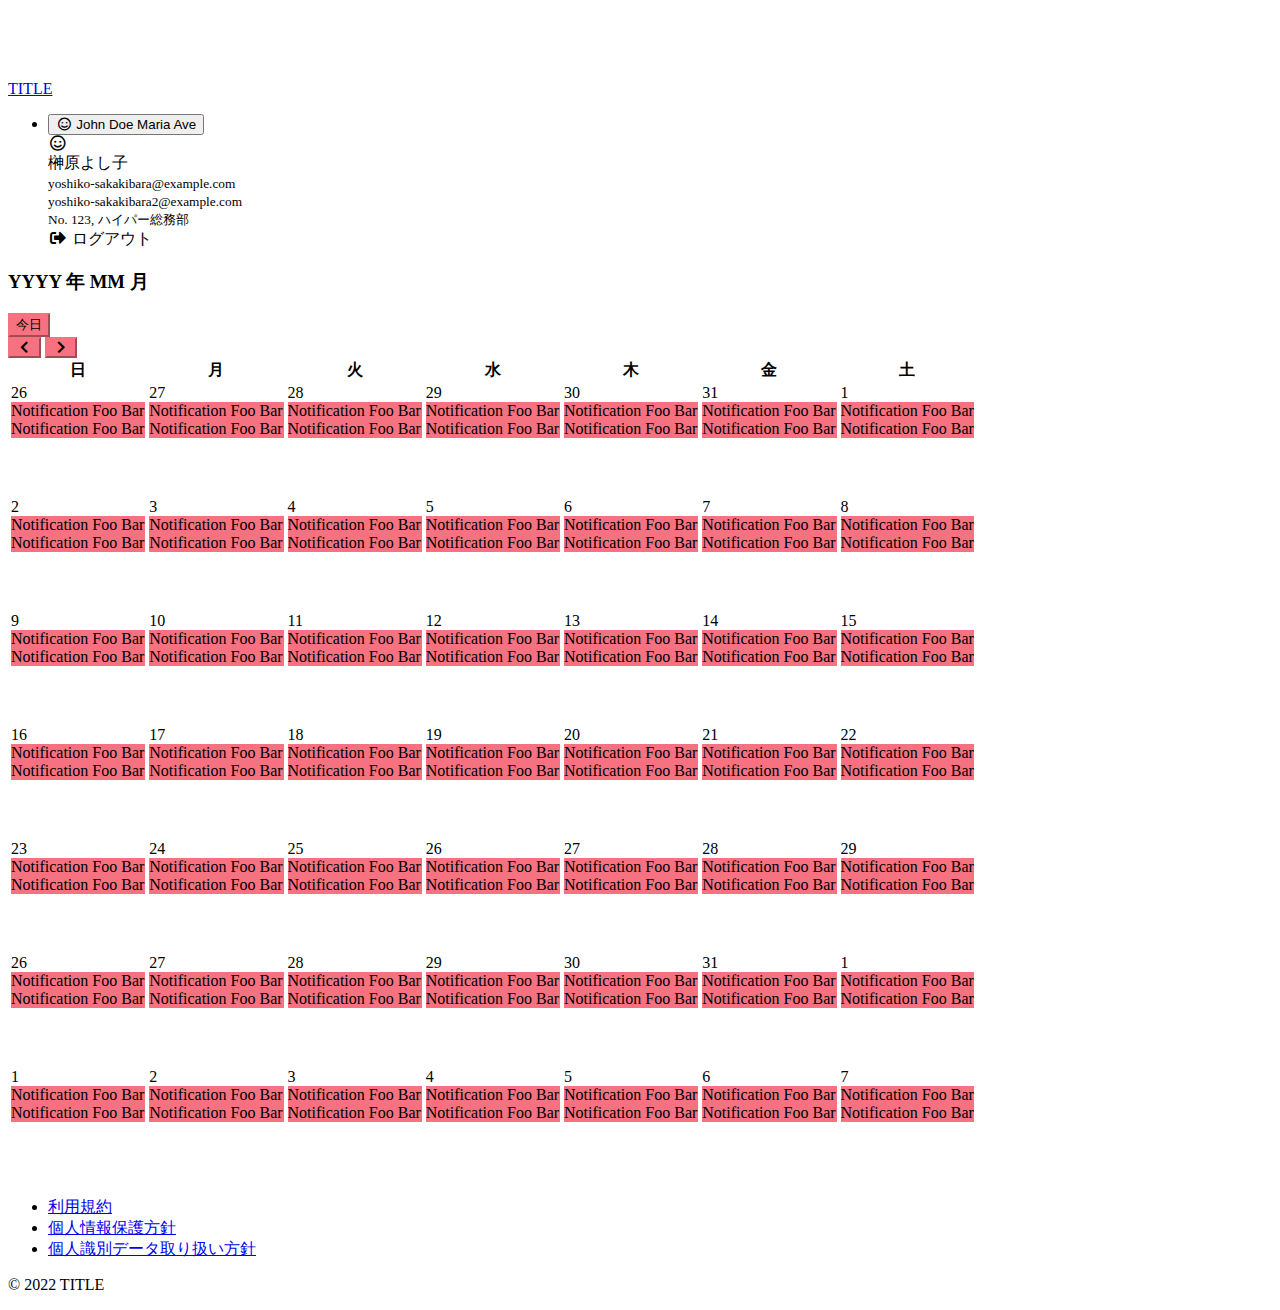
==== index.html @ 9aa8f34c "Revert "🤡 col-12 -> col"" ====
<!doctype html>
<html lang="ja">
  <head>
    <!--
      NOTE: These tags are from Bootstrap officials (v5.1)
    -->
    <meta charset="utf-8">
    <meta name="viewport" content="width=device-width, initial-scale=1">
    <link href="https://cdn.jsdelivr.net/npm/bootstrap@5.1.3/dist/css/bootstrap.min.css" rel="stylesheet" integrity="sha384-1BmE4kWBq78iYhFldvKuhfTAU6auU8tT94WrHftjDbrCEXSU1oBoqyl2QvZ6jIW3" crossorigin="anonymous">

    <!-- Font awesome -->
    <link rel="stylesheet" href="https://use.fontawesome.com/releases/v5.14.0/css/all.css">

    <!--
      NOTE: Manually added css
    -->
    <link rel="stylesheet" href="./common.css">

    <title>index.html</title>
  </head>
  <body>
    <!-- Fixed navbar -->
    <nav class="shadow navbar navbar-expand navbar-light fixed-top bg-light px-3">
      <!-- Page title -->
      <div class="container-fluid">
        <a class="navbar-brand" href="./index.html">TITLE</a>
      </div>

      <div class="collapse navbar-collapse">
        <ul class="navbar-nav ml-auto">
          <!-- Dropdown button on upper right -->
          <li class="nav-item dropdown">
            <!-- NOTE: Set text-nowrap to prevent name from wrapping back. Use text-overflow: ellipsis if necessary -->
            <button
              type="button"
              class="btn text-nowrap text-muted"
              data-toggle="dropdown"
              data-display="static"
              data-bs-toggle="dropdown"
            >
              <i class="far fa-smile fa-fw"></i>
              John Doe Maria Ave
            </button>
            <div class="shadow dropdown-menu dropdown-menu-end">
              <div class="card text-center border-0">
                <div class="card-body">
                  <div class="card-text"><i class="far fa-smile fa-fw"></i></div>
                  <div class="card-text">榊原よし子</div>
                  <div class="card-text text-muted"><small>yoshiko-sakakibara@example.com</small></div>
                  <div class="card-text text-muted"><small>yoshiko-sakakibara2@example.com</small></div>
                  <div class="card-text text-muted"><small>No. 123, ハイパー総務部</small></div>
                </div>
              </div>
              <div class="dropdown-divider"></div>
              <a class="dropdown-item">
                <i class="fas fa-sign-out-alt fa-fw"></i>
                ログアウト
              </a>
            </div>
          </li>
        </ul>
      </div>
    </nav>

    <main class="container">
      <div class="d-flex justify-content-between align-items-center">
        <h3 class="my-0">YYYY 年 MM 月</h3>
        <div class="d-flex">
          <button class="shadow-sm btn btn-primary" type="button">
            今日
          </button>
          <div class="shadow-sm btn-group ms-2" role="group">
            <button type="button" class="btn btn-primary">
              <i class="fas fa-chevron-left fa-fw"></i>
            </button>
            <button type="button" class="btn btn-primary">
              <i class="fas fa-chevron-right fa-fw"></i>
            </button>
          </div>
        </div>
      </div>

      <div class=" mt-4 p-1 shadow">
        <table class="table" style="table-layout: fixed;">
          <thead style="border: #f9f9f9 1px solid;">
            <tr class="text-center">
              <th style="width: 14.3%; padding: 0;">
                日
              </th>
              <th style="width: 14.3%; padding: 0;">
                月
              </th>
              <th style="width: 14.3%; padding: 0;">
                火
              </th>
              <th style="width: 14.3%; padding: 0;">
                水
              </th>
              <th style="width: 14.3%; padding: 0;">
                木
              </th>
              <th style="width: 14.3%; padding: 0;">
                金
              </th>
              <th style="width: 14.3%; padding: 0;">
                土
              </th>
            </tr>
          </thead>

          <tbody style="border: #f9f9f9 1px solid;">
            <tr>
              <td data-date="2020-01-26" class="p-0">
                <div class="position-relative bg-secondary bg-opacity-50 opacity-25" style="min-height: 110px;"> <!-- Set .bg-secondary .bg-opacity-50 .opacity-25 to indicate this date has passed. -->
                  <!-- <a href="./application.html?d=2020-01-26" class="stretched-link"></a> Remove stretched link for passed date. -->
                  <div class="text-end opacity-50">26</div> <!-- Set .opacity-50 to indicate this date is out of "this month". -->
                  <div class="row mx-1 gy-1">
                    <div class="col-12 bg-primary text-light rounded small p-1">
                      <div class="overflow-hidden" style="white-space: nowrap;">
                        Notification Foo Bar
                      </div>
                    </div>
                    <div class="col-12 bg-primary text-light rounded small p-1">
                      <div class="overflow-hidden" style="white-space: nowrap;">
                        Notification Foo Bar
                      </div>
                    </div>
                  </div>
                </div>
              </td>
              <td data-date="2020-01-27" class="p-0">
                <div class="position-relative bg-secondary bg-opacity-50 opacity-25" style="min-height: 110px;"> <!-- Set .bg-secondary .bg-opacity-50 .opacity-25 to indicate this date has passed. -->
                  <!-- <a href="./application.html?d=2020-01-27" class="stretched-link"></a> Remove stretched link for passed date. -->
                  <div class="text-end opacity-50">27</div> <!-- Set .opacity-50 to indicate this date is out of "this month". -->
                  <div class="row mx-1 gy-1">
                    <div class="col-12 bg-primary text-light rounded small p-1">
                      <div class="overflow-hidden" style="white-space: nowrap;">
                        Notification Foo Bar
                      </div>
                    </div>
                    <div class="col-12 bg-primary text-light rounded small p-1">
                      <div class="overflow-hidden" style="white-space: nowrap;">
                        Notification Foo Bar
                      </div>
                    </div>
                  </div>
                </div>
              </td>
              <td data-date="2020-01-28" class="p-0">
                <div class="position-relative bg-secondary bg-opacity-50 opacity-25" style="min-height: 110px;"> <!-- Set .bg-secondary .bg-opacity-50 .opacity-25 to indicate this date has passed. -->
                  <!-- <a href="./application.html?d=2020-01-28" class="stretched-link"></a> Remove stretched link for passed date. -->
                  <div class="text-end opacity-50">28</div> <!-- Set .opacity-50 to indicate this date is out of "this month". -->
                  <div class="row mx-1 gy-1">
                    <div class="col-12 bg-primary text-light rounded small p-1">
                      <div class="overflow-hidden" style="white-space: nowrap;">
                        Notification Foo Bar
                      </div>
                    </div>
                    <div class="col-12 bg-primary text-light rounded small p-1">
                      <div class="overflow-hidden" style="white-space: nowrap;">
                        Notification Foo Bar
                      </div>
                    </div>
                  </div>
                </div>
              </td>
              <td data-date="2020-01-29" class="p-0">
                <div class="position-relative bg-secondary bg-opacity-50 opacity-25" style="min-height: 110px;"> <!-- Set .bg-secondary .bg-opacity-50 .opacity-25 to indicate this date has passed. -->
                  <!-- <a href="./application.html?d=2020-01-29" class="stretched-link"></a> Remove stretched link for passed date. -->
                  <div class="text-end opacity-50">29</div> <!-- Set .opacity-50 to indicate this date is out of "this month". -->
                  <div class="row mx-1 gy-1">
                    <div class="col-12 bg-primary text-light rounded small p-1">
                      <div class="overflow-hidden" style="white-space: nowrap;">
                        Notification Foo Bar
                      </div>
                    </div>
                    <div class="col-12 bg-primary text-light rounded small p-1">
                      <div class="overflow-hidden" style="white-space: nowrap;">
                        Notification Foo Bar
                      </div>
                    </div>
                  </div>
                </div>
              </td>
              <td data-date="2020-01-30" class="p-0">
                <div class="position-relative bg-secondary bg-opacity-50 opacity-25" style="min-height: 110px;"> <!-- Set .bg-secondary .bg-opacity-50 .opacity-25 to indicate this date has passed. -->
                  <!-- <a href="./application.html?d=2020-01-30" class="stretched-link"></a> Remove stretched link for passed date. -->
                  <div class="text-end opacity-50">30</div> <!-- Set .opacity-50 to indicate this date is out of "this month". -->
                  <div class="row mx-1 gy-1">
                    <div class="col-12 bg-primary text-light rounded small p-1">
                      <div class="overflow-hidden" style="white-space: nowrap;">
                        Notification Foo Bar
                      </div>
                    </div>
                    <div class="col-12 bg-primary text-light rounded small p-1">
                      <div class="overflow-hidden" style="white-space: nowrap;">
                        Notification Foo Bar
                      </div>
                    </div>
                  </div>
                </div>
              </td>
              <td data-date="2020-01-31" class="p-0">
                <div class="position-relative bg-secondary bg-opacity-50 opacity-25" style="min-height: 110px;"> <!-- Set .bg-secondary .bg-opacity-50 .opacity-25 to indicate this date has passed. -->
                  <!-- <a href="./application.html?d=2020-01-31" class="stretched-link"></a> Remove stretched link for passed date. -->
                  <div class="text-end opacity-50">31</div> <!-- Set .opacity-50 to indicate this date is out of "this month". -->
                  <div class="row mx-1 gy-1">
                    <div class="col-12 bg-primary text-light rounded small p-1">
                      <div class="overflow-hidden" style="white-space: nowrap;">
                        Notification Foo Bar
                      </div>
                    </div>
                    <div class="col-12 bg-primary text-light rounded small p-1">
                      <div class="overflow-hidden" style="white-space: nowrap;">
                        Notification Foo Bar
                      </div>
                    </div>
                  </div>
                </div>
              </td>
              <td data-date="2020-02-01" class="p-0">
                <div class="position-relative bg-secondary bg-opacity-50 opacity-25" style="min-height: 110px;"> <!-- Set .bg-secondary .bg-opacity-50 .opacity-25 to indicate this date has passed. -->
                  <!-- <a href="./application.html?d=2020-02-01" class="stretched-link"></a> Remove stretched link for passed date. -->
                  <div class="text-end">1</div>
                  <div class="row mx-1 gy-1">
                    <div class="col-12 bg-primary text-light rounded small p-1">
                      <div class="overflow-hidden" style="white-space: nowrap;">
                        Notification Foo Bar
                      </div>
                    </div>
                    <div class="col-12 bg-primary text-light rounded small p-1">
                      <div class="overflow-hidden" style="white-space: nowrap;">
                        Notification Foo Bar
                      </div>
                    </div>
                  </div>
                </div>
              </td>
            </tr>
            <tr>
              <td data-date="2020-02-02" class="p-0">
                <div class="position-relative bg-secondary bg-opacity-50 opacity-25" style="min-height: 110px;"> <!-- Set .bg-secondary .bg-opacity-50 .opacity-25 to indicate this date has passed. -->
                  <!-- <a href="./application.html?d=2020-02-02" class="stretched-link"></a> Remove stretched link for passed date. -->
                  <div class="text-end">2</div>
                  <div class="row mx-1 gy-1">
                    <div class="col-12 bg-primary text-light rounded small p-1">
                      <div class="overflow-hidden" style="white-space: nowrap;">
                        Notification Foo Bar
                      </div>
                    </div>
                    <div class="col-12 bg-primary text-light rounded small p-1">
                      <div class="overflow-hidden" style="white-space: nowrap;">
                        Notification Foo Bar
                      </div>
                    </div>
                  </div>
                </div>
              </td>
              <td data-date="2020-02-03" class="p-0">
                <div class="position-relative bg-secondary bg-opacity-50 opacity-25" style="min-height: 110px;"> <!-- Set .bg-secondary .bg-opacity-50 .opacity-25 to indicate this date has passed. -->
                  <!-- <a href="./application.html?d=2020-02-03" class="stretched-link"></a> Remove stretched link for passed date. -->
                  <div class="text-end">3</div>
                  <div class="row mx-1 gy-1">
                    <div class="col-12 bg-primary text-light rounded small p-1">
                      <div class="overflow-hidden" style="white-space: nowrap;">
                        Notification Foo Bar
                      </div>
                    </div>
                    <div class="col-12 bg-primary text-light rounded small p-1">
                      <div class="overflow-hidden" style="white-space: nowrap;">
                        Notification Foo Bar
                      </div>
                    </div>
                  </div>
                </div>
              </td>
              <td data-date="2020-02-04" class="p-0">
                <div class="position-relative bg-secondary bg-opacity-50 opacity-25" style="min-height: 110px;"> <!-- Set .bg-secondary .bg-opacity-50 .opacity-25 to indicate this date has passed. -->
                  <!-- <a href="./application.html?d=2020-02-04" class="stretched-link"></a> Remove stretched link for passed date. -->
                  <div class="text-end">4</div>
                  <div class="row mx-1 gy-1">
                    <div class="col-12 bg-primary text-light rounded small p-1">
                      <div class="overflow-hidden" style="white-space: nowrap;">
                        Notification Foo Bar
                      </div>
                    </div>
                    <div class="col-12 bg-primary text-light rounded small p-1">
                      <div class="overflow-hidden" style="white-space: nowrap;">
                        Notification Foo Bar
                      </div>
                    </div>
                  </div>
                </div>
              </td>
              <td data-date="2020-02-05" class="p-0">
                <div class="position-relative bg-secondary bg-opacity-50 opacity-25" style="min-height: 110px;"> <!-- Set .bg-secondary .bg-opacity-50 .opacity-25 to indicate this date has passed. -->
                  <!-- <a href="./application.html?d=2020-02-05" class="stretched-link"></a> Remove stretched link for passed date. -->
                  <div class="text-end">5</div>
                  <div class="row mx-1 gy-1">
                    <div class="col-12 bg-primary text-light rounded small p-1">
                      <div class="overflow-hidden" style="white-space: nowrap;">
                        Notification Foo Bar
                      </div>
                    </div>
                    <div class="col-12 bg-primary text-light rounded small p-1">
                      <div class="overflow-hidden" style="white-space: nowrap;">
                        Notification Foo Bar
                      </div>
                    </div>
                  </div>
                </div>
              </td>
              <td data-date="2020-02-06" class="p-0">
                <div class="position-relative bg-secondary bg-opacity-50 opacity-25" style="min-height: 110px;"> <!-- Set .bg-secondary .bg-opacity-50 .opacity-25 to indicate this date has passed. -->
                  <!-- <a href="./application.html?d=2020-02-06" class="stretched-link"></a> Remove stretched link for passed date. -->
                  <div class="text-end">6</div>
                  <div class="row mx-1 gy-1">
                    <div class="col-12 bg-primary text-light rounded small p-1">
                      <div class="overflow-hidden" style="white-space: nowrap;">
                        Notification Foo Bar
                      </div>
                    </div>
                    <div class="col-12 bg-primary text-light rounded small p-1">
                      <div class="overflow-hidden" style="white-space: nowrap;">
                        Notification Foo Bar
                      </div>
                    </div>
                  </div>
                </div>
              </td>
              <td data-date="2020-02-07" class="p-0">
                <div class="position-relative bg-secondary bg-opacity-50 opacity-25" style="min-height: 110px;"> <!-- Set .bg-secondary .bg-opacity-50 .opacity-25 to indicate this date has passed. -->
                  <!-- <a href="./application.html?d=2020-02-07" class="stretched-link"></a> Remove stretched link for passed date. -->
                  <div class="text-end">7</div>
                  <div class="row mx-1 gy-1">
                    <div class="col-12 bg-primary text-light rounded small p-1">
                      <div class="overflow-hidden" style="white-space: nowrap;">
                        Notification Foo Bar
                      </div>
                    </div>
                    <div class="col-12 bg-primary text-light rounded small p-1">
                      <div class="overflow-hidden" style="white-space: nowrap;">
                        Notification Foo Bar
                      </div>
                    </div>
                  </div>
                </div>
              </td>
              <td data-date="2020-02-08" class="p-0">
                <div class="position-relative bg-secondary bg-opacity-50 opacity-25" style="min-height: 110px;"> <!-- Set .bg-secondary .bg-opacity-50 .opacity-25 to indicate this date has passed. -->
                  <!-- <a href="./application.html?d=2020-02-08" class="stretched-link"></a> Remove stretched link for passed date. -->
                  <div class="text-end">8</div>
                  <div class="row mx-1 gy-1">
                    <div class="col-12 bg-primary text-light rounded small p-1">
                      <div class="overflow-hidden" style="white-space: nowrap;">
                        Notification Foo Bar
                      </div>
                    </div>
                    <div class="col-12 bg-primary text-light rounded small p-1">
                      <div class="overflow-hidden" style="white-space: nowrap;">
                        Notification Foo Bar
                      </div>
                    </div>
                  </div>
                </div>
              </td>
            </tr>
            <tr>
              <td data-date="2020-02-09" class="p-0">
                <div class="position-relative bg-secondary bg-opacity-50 opacity-25" style="min-height: 110px;"> <!-- Set .bg-secondary .bg-opacity-50 .opacity-25 to indicate this date has passed. -->
                  <!-- <a href="./application.html?d=2020-02-09" class="stretched-link"></a> Remove stretched link for passed date. -->
                  <div class="text-end">9</div>
                  <div class="row mx-1 gy-1">
                    <div class="col-12 bg-primary text-light rounded small p-1">
                      <div class="overflow-hidden" style="white-space: nowrap;">
                        Notification Foo Bar
                      </div>
                    </div>
                    <div class="col-12 bg-primary text-light rounded small p-1">
                      <div class="overflow-hidden" style="white-space: nowrap;">
                        Notification Foo Bar
                      </div>
                    </div>
                  </div>
                </div>
              </td>
              <td data-date="2020-02-10" class="p-0">
                <div class="position-relative bg-secondary bg-opacity-50 opacity-25" style="min-height: 110px;"> <!-- Set .bg-secondary .bg-opacity-50 .opacity-25 to indicate this date has passed. -->
                  <!-- <a href="./application.html?d=2020-02-10" class="stretched-link"></a> Remove stretched link for passed date. -->
                  <div class="text-end">10</div>
                  <div class="row mx-1 gy-1">
                    <div class="col-12 bg-primary text-light rounded small p-1">
                      <div class="overflow-hidden" style="white-space: nowrap;">
                        Notification Foo Bar
                      </div>
                    </div>
                    <div class="col-12 bg-primary text-light rounded small p-1">
                      <div class="overflow-hidden" style="white-space: nowrap;">
                        Notification Foo Bar
                      </div>
                    </div>
                  </div>
                </div>
              </td>
              <td data-date="2020-02-11" class="p-0">
                <div class="position-relative bg-secondary bg-opacity-50 opacity-25" style="min-height: 110px;"> <!-- Set .bg-secondary .bg-opacity-50 .opacity-25 to indicate this date has passed. -->
                  <!-- <a href="./application.html?d=2020-02-11" class="stretched-link"></a> Remove stretched link for passed date. -->
                  <div class="text-end">11</div>
                  <div class="row mx-1 gy-1">
                    <div class="col-12 bg-primary text-light rounded small p-1">
                      <div class="overflow-hidden" style="white-space: nowrap;">
                        Notification Foo Bar
                      </div>
                    </div>
                    <div class="col-12 bg-primary text-light rounded small p-1">
                      <div class="overflow-hidden" style="white-space: nowrap;">
                        Notification Foo Bar
                      </div>
                    </div>
                  </div>
                </div>
              </td>
              <td data-date="2020-02-12" class="p-0">
                <div class="position-relative" style="min-height: 110px;">
                  <a href="./application.html?d=2020-02-12" class="stretched-link"></a>
                  <div class="text-end">12</div>
                  <div class="row mx-1 gy-1">
                    <div class="col-12 bg-primary text-light rounded small p-1">
                      <div class="overflow-hidden" style="white-space: nowrap;">
                        Notification Foo Bar
                      </div>
                    </div>
                    <div class="col-12 bg-primary text-light rounded small p-1">
                      <div class="overflow-hidden" style="white-space: nowrap;">
                        Notification Foo Bar
                      </div>
                    </div>
                  </div>
                </div>
              </td>
              <td data-date="2020-02-13" class="p-0">
                <div class="position-relative" style="min-height: 110px;">
                  <a href="./application.html?d=2020-02-13" class="stretched-link"></a>
                  <div class="text-end">13</div>
                  <div class="row mx-1 gy-1">
                    <div class="col-12 bg-primary text-light rounded small p-1">
                      <div class="overflow-hidden" style="white-space: nowrap;">
                        Notification Foo Bar
                      </div>
                    </div>
                    <div class="col-12 bg-primary text-light rounded small p-1">
                      <div class="overflow-hidden" style="white-space: nowrap;">
                        Notification Foo Bar
                      </div>
                    </div>
                  </div>
                </div>
              </td>
              <td data-date="2020-02-14" class="p-0">
                <div class="position-relative" style="min-height: 110px;">
                  <a href="./application.html?d=2020-02-14" class="stretched-link"></a>
                  <div class="text-end">14</div>
                  <div class="row mx-1 gy-1">
                    <div class="col-12 bg-primary text-light rounded small p-1">
                      <div class="overflow-hidden" style="white-space: nowrap;">
                        Notification Foo Bar
                      </div>
                    </div>
                    <div class="col-12 bg-primary text-light rounded small p-1">
                      <div class="overflow-hidden" style="white-space: nowrap;">
                        Notification Foo Bar
                      </div>
                    </div>
                  </div>
                </div>
              </td>
              <td data-date="2020-02-15" class="p-0">
                <div class="position-relative" style="min-height: 110px;">
                  <a href="./application.html?d=2020-02-15" class="stretched-link"></a>
                  <div class="text-end">15</div>
                  <div class="row mx-1 gy-1">
                    <div class="col-12 bg-primary text-light rounded small p-1">
                      <div class="overflow-hidden" style="white-space: nowrap;">
                        Notification Foo Bar
                      </div>
                    </div>
                    <div class="col-12 bg-primary text-light rounded small p-1">
                      <div class="overflow-hidden" style="white-space: nowrap;">
                        Notification Foo Bar
                      </div>
                    </div>
                  </div>
                </div>
              </td>
            </tr>
            <tr>
              <td data-date="2020-02-16" class="p-0">
                <div class="position-relative" style="min-height: 110px;">
                  <a href="./application.html?d=2020-02-16" class="stretched-link"></a>
                  <div class="text-end">16</div>
                  <div class="row mx-1 gy-1">
                    <div class="col-12 bg-primary text-light rounded small p-1">
                      <div class="overflow-hidden" style="white-space: nowrap;">
                        Notification Foo Bar
                      </div>
                    </div>
                    <div class="col-12 bg-primary text-light rounded small p-1">
                      <div class="overflow-hidden" style="white-space: nowrap;">
                        Notification Foo Bar
                      </div>
                    </div>
                  </div>
                </div>
              </td>
              <td data-date="2020-02-17" class="p-0">
                <div class="position-relative" style="min-height: 110px;">
                  <a href="./application.html?d=2020-02-17" class="stretched-link"></a>
                  <div class="text-end">17</div>
                  <div class="row mx-1 gy-1">
                    <div class="col-12 bg-primary text-light rounded small p-1">
                      <div class="overflow-hidden" style="white-space: nowrap;">
                        Notification Foo Bar
                      </div>
                    </div>
                    <div class="col-12 bg-primary text-light rounded small p-1">
                      <div class="overflow-hidden" style="white-space: nowrap;">
                        Notification Foo Bar
                      </div>
                    </div>
                  </div>
                </div>
              </td>
              <td data-date="2020-02-18" class="p-0">
                <div class="position-relative" style="min-height: 110px;">
                  <a href="./application.html?d=2020-02-18" class="stretched-link"></a>
                  <div class="text-end">18</div>
                  <div class="row mx-1 gy-1">
                    <div class="col-12 bg-primary text-light rounded small p-1">
                      <div class="overflow-hidden" style="white-space: nowrap;">
                        Notification Foo Bar
                      </div>
                    </div>
                    <div class="col-12 bg-primary text-light rounded small p-1">
                      <div class="overflow-hidden" style="white-space: nowrap;">
                        Notification Foo Bar
                      </div>
                    </div>
                  </div>
                </div>
              </td>
              <td data-date="2020-02-19" class="p-0">
                <div class="position-relative" style="min-height: 110px;">
                  <a href="./application.html?d=2020-02-19" class="stretched-link"></a>
                  <div class="text-end">19</div>
                  <div class="row mx-1 gy-1">
                    <div class="col-12 bg-primary text-light rounded small p-1">
                      <div class="overflow-hidden" style="white-space: nowrap;">
                        Notification Foo Bar
                      </div>
                    </div>
                    <div class="col-12 bg-primary text-light rounded small p-1">
                      <div class="overflow-hidden" style="white-space: nowrap;">
                        Notification Foo Bar
                      </div>
                    </div>
                  </div>
                </div>
              </td>
              <td data-date="2020-02-20" class="p-0">
                <div class="position-relative" style="min-height: 110px;">
                  <a href="./application.html?d=2020-02-20" class="stretched-link"></a>
                  <div class="text-end">20</div>
                  <div class="row mx-1 gy-1">
                    <div class="col-12 bg-primary text-light rounded small p-1">
                      <div class="overflow-hidden" style="white-space: nowrap;">
                        Notification Foo Bar
                      </div>
                    </div>
                    <div class="col-12 bg-primary text-light rounded small p-1">
                      <div class="overflow-hidden" style="white-space: nowrap;">
                        Notification Foo Bar
                      </div>
                    </div>
                  </div>
                </div>
              </td>
              <td data-date="2020-02-21" class="p-0">
                <div class="position-relative" style="min-height: 110px;">
                  <a href="./application.html?d=2020-02-21" class="stretched-link"></a>
                  <div class="text-end">21</div>
                  <div class="row mx-1 gy-1">
                    <div class="col-12 bg-primary text-light rounded small p-1">
                      <div class="overflow-hidden" style="white-space: nowrap;">
                        Notification Foo Bar
                      </div>
                    </div>
                    <div class="col-12 bg-primary text-light rounded small p-1">
                      <div class="overflow-hidden" style="white-space: nowrap;">
                        Notification Foo Bar
                      </div>
                    </div>
                  </div>
                </div>
              </td>
              <td data-date="2020-02-22" class="p-0">
                <div class="position-relative" style="min-height: 110px;">
                  <a href="./application.html?d=2020-02-22" class="stretched-link"></a>
                  <div class="text-end">22</div>
                  <div class="row mx-1 gy-1">
                    <div class="col-12 bg-primary text-light rounded small p-1">
                      <div class="overflow-hidden" style="white-space: nowrap;">
                        Notification Foo Bar
                      </div>
                    </div>
                    <div class="col-12 bg-primary text-light rounded small p-1">
                      <div class="overflow-hidden" style="white-space: nowrap;">
                        Notification Foo Bar
                      </div>
                    </div>
                  </div>
                </div>
              </td>
            </tr>
            <tr>
              <td data-date="2020-02-23" class="p-0">
                <div class="position-relative" style="min-height: 110px;">
                  <a href="./application.html?d=2020-02-23" class="stretched-link"></a>
                  <div class="text-end">23</div>
                  <div class="row mx-1 gy-1">
                    <div class="col-12 bg-primary text-light rounded small p-1">
                      <div class="overflow-hidden" style="white-space: nowrap;">
                        Notification Foo Bar
                      </div>
                    </div>
                    <div class="col-12 bg-primary text-light rounded small p-1">
                      <div class="overflow-hidden" style="white-space: nowrap;">
                        Notification Foo Bar
                      </div>
                    </div>
                  </div>
                </div>
              </td>
              <td data-date="2020-02-24" class="p-0">
                <div class="position-relative" style="min-height: 110px;">
                  <a href="./application.html?d=2020-02-24" class="stretched-link"></a>
                  <div class="text-end">24</div>
                  <div class="row mx-1 gy-1">
                    <div class="col-12 bg-primary text-light rounded small p-1">
                      <div class="overflow-hidden" style="white-space: nowrap;">
                        Notification Foo Bar
                      </div>
                    </div>
                    <div class="col-12 bg-primary text-light rounded small p-1">
                      <div class="overflow-hidden" style="white-space: nowrap;">
                        Notification Foo Bar
                      </div>
                    </div>
                  </div>
                </div>
              </td>
              <td data-date="2020-02-25" class="p-0">
                <div class="position-relative" style="min-height: 110px;">
                  <a href="./application.html?d=2020-02-25" class="stretched-link"></a>
                  <div class="text-end">25</div>
                  <div class="row mx-1 gy-1">
                    <div class="col-12 bg-primary text-light rounded small p-1">
                      <div class="overflow-hidden" style="white-space: nowrap;">
                        Notification Foo Bar
                      </div>
                    </div>
                    <div class="col-12 bg-primary text-light rounded small p-1">
                      <div class="overflow-hidden" style="white-space: nowrap;">
                        Notification Foo Bar
                      </div>
                    </div>
                  </div>
                </div>
              </td>
              <td data-date="2020-02-26" class="p-0">
                <div class="position-relative" style="min-height: 110px;">
                  <a href="./application.html?d=2020-02-26" class="stretched-link"></a>
                  <div class="text-end">26</div>
                  <div class="row mx-1 gy-1">
                    <div class="col-12 bg-primary text-light rounded small p-1">
                      <div class="overflow-hidden" style="white-space: nowrap;">
                        Notification Foo Bar
                      </div>
                    </div>
                    <div class="col-12 bg-primary text-light rounded small p-1">
                      <div class="overflow-hidden" style="white-space: nowrap;">
                        Notification Foo Bar
                      </div>
                    </div>
                  </div>
                </div>
              </td>
              <td data-date="2020-02-27" class="p-0">
                <div class="position-relative" style="min-height: 110px;">
                  <a href="./application.html?d=2020-02-27" class="stretched-link"></a>
                  <div class="text-end">27</div>
                  <div class="row mx-1 gy-1">
                    <div class="col-12 bg-primary text-light rounded small p-1">
                      <div class="overflow-hidden" style="white-space: nowrap;">
                        Notification Foo Bar
                      </div>
                    </div>
                    <div class="col-12 bg-primary text-light rounded small p-1">
                      <div class="overflow-hidden" style="white-space: nowrap;">
                        Notification Foo Bar
                      </div>
                    </div>
                  </div>
                </div>
              </td>
              <td data-date="2020-02-28" class="p-0">
                <div class="position-relative" style="min-height: 110px;">
                  <a href="./application.html?d=2020-02-28" class="stretched-link"></a>
                  <div class="text-end">28</div>
                  <div class="row mx-1 gy-1">
                    <div class="col-12 bg-primary text-light rounded small p-1">
                      <div class="overflow-hidden" style="white-space: nowrap;">
                        Notification Foo Bar
                      </div>
                    </div>
                    <div class="col-12 bg-primary text-light rounded small p-1">
                      <div class="overflow-hidden" style="white-space: nowrap;">
                        Notification Foo Bar
                      </div>
                    </div>
                  </div>
                </div>
              </td>
              <td data-date="2020-02-29" class="p-0">
                <div class="position-relative" style="min-height: 110px;">
                  <a href="./application.html?d=2020-02-29" class="stretched-link"></a>
                  <div class="text-end">29</div>
                  <div class="row mx-1 gy-1">
                    <div class="col-12 bg-primary text-light rounded small p-1">
                      <div class="overflow-hidden" style="white-space: nowrap;">
                        Notification Foo Bar
                      </div>
                    </div>
                    <div class="col-12 bg-primary text-light rounded small p-1">
                      <div class="overflow-hidden" style="white-space: nowrap;">
                        Notification Foo Bar
                      </div>
                    </div>
                  </div>
                </div>
              </td>
            </tr>
            <tr>
              <td data-date="2020-01-26" class="p-0">
                <div class="position-relative" style="min-height: 110px;">
                  <a href="./application.html?d=2020-01-26" class="stretched-link"></a>
                  <div class="text-end">26</div>
                  <div class="row mx-1 gy-1">
                    <div class="col-12 bg-primary text-light rounded small p-1">
                      <div class="overflow-hidden" style="white-space: nowrap;">
                        Notification Foo Bar
                      </div>
                    </div>
                    <div class="col-12 bg-primary text-light rounded small p-1">
                      <div class="overflow-hidden" style="white-space: nowrap;">
                        Notification Foo Bar
                      </div>
                    </div>
                  </div>
                </div>
              </td>
              <td data-date="2020-01-27" class="p-0">
                <div class="position-relative" style="min-height: 110px;">
                  <a href="./application.html?d=2020-01-27" class="stretched-link"></a>
                  <div class="text-end">27</div>
                  <div class="row mx-1 gy-1">
                    <div class="col-12 bg-primary text-light rounded small p-1">
                      <div class="overflow-hidden" style="white-space: nowrap;">
                        Notification Foo Bar
                      </div>
                    </div>
                    <div class="col-12 bg-primary text-light rounded small p-1">
                      <div class="overflow-hidden" style="white-space: nowrap;">
                        Notification Foo Bar
                      </div>
                    </div>
                  </div>
                </div>
              </td>
              <td data-date="2020-01-28" class="p-0">
                <div class="position-relative" style="min-height: 110px;">
                  <a href="./application.html?d=2020-01-28" class="stretched-link"></a>
                  <div class="text-end">28</div>
                  <div class="row mx-1 gy-1">
                    <div class="col-12 bg-primary text-light rounded small p-1">
                      <div class="overflow-hidden" style="white-space: nowrap;">
                        Notification Foo Bar
                      </div>
                    </div>
                    <div class="col-12 bg-primary text-light rounded small p-1">
                      <div class="overflow-hidden" style="white-space: nowrap;">
                        Notification Foo Bar
                      </div>
                    </div>
                  </div>
                </div>
              </td>
              <td data-date="2020-01-29" class="p-0">
                <div class="position-relative" style="min-height: 110px;">
                  <a href="./application.html?d=2020-01-29" class="stretched-link"></a>
                  <div class="text-end">29</div>
                  <div class="row mx-1 gy-1">
                    <div class="col-12 bg-primary text-light rounded small p-1">
                      <div class="overflow-hidden" style="white-space: nowrap;">
                        Notification Foo Bar
                      </div>
                    </div>
                    <div class="col-12 bg-primary text-light rounded small p-1">
                      <div class="overflow-hidden" style="white-space: nowrap;">
                        Notification Foo Bar
                      </div>
                    </div>
                  </div>
                </div>
              </td>
              <td data-date="2020-01-30" class="p-0">
                <div class="position-relative" style="min-height: 110px;">
                  <a href="./application.html?d=2020-01-30" class="stretched-link"></a>
                  <div class="text-end">30</div>
                  <div class="row mx-1 gy-1">
                    <div class="col-12 bg-primary text-light rounded small p-1">
                      <div class="overflow-hidden" style="white-space: nowrap;">
                        Notification Foo Bar
                      </div>
                    </div>
                    <div class="col-12 bg-primary text-light rounded small p-1">
                      <div class="overflow-hidden" style="white-space: nowrap;">
                        Notification Foo Bar
                      </div>
                    </div>
                  </div>
                </div>
              </td>
              <td data-date="2020-01-31" class="p-0">
                <div class="position-relative" style="min-height: 110px;">
                  <a href="./application.html?d=2020-01-31" class="stretched-link"></a>
                  <div class="text-end">31</div>
                  <div class="row mx-1 gy-1">
                    <div class="col-12 bg-primary text-light rounded small p-1">
                      <div class="overflow-hidden" style="white-space: nowrap;">
                        Notification Foo Bar
                      </div>
                    </div>
                    <div class="col-12 bg-primary text-light rounded small p-1">
                      <div class="overflow-hidden" style="white-space: nowrap;">
                        Notification Foo Bar
                      </div>
                    </div>
                  </div>
                </div>
              </td>
              <td data-date="2020-02-01" class="p-0">
                <div class="position-relative" style="min-height: 110px;">
                  <a href="./application.html?d=2020-02-01" class="stretched-link"></a>
                  <div class="text-end opacity-50">1</div> <!-- Set .opacity-50 to indicate this date is out of "this month". -->
                  <div class="row mx-1 gy-1">
                    <div class="col-12 bg-primary text-light rounded small p-1">
                      <div class="overflow-hidden" style="white-space: nowrap;">
                        Notification Foo Bar
                      </div>
                    </div>
                    <div class="col-12 bg-primary text-light rounded small p-1">
                      <div class="overflow-hidden" style="white-space: nowrap;">
                        Notification Foo Bar
                      </div>
                    </div>
                  </div>
                </div>
              </td>
            </tr>
            <tr>
              <td data-date="2020-03-01" class="p-0">
                <div class="position-relative" style="min-height: 110px;">
                  <a href="./application.html?d=2020-03-01" class="stretched-link"></a>
                  <div class="text-end opacity-50">1</div> <!-- Set .opacity-50 to indicate this date is out of "this month". -->
                  <div class="row mx-1 gy-1">
                    <div class="col-12 bg-primary text-light rounded small p-1">
                      <div class="overflow-hidden" style="white-space: nowrap;">
                        Notification Foo Bar
                      </div>
                    </div>
                    <div class="col-12 bg-primary text-light rounded small p-1">
                      <div class="overflow-hidden" style="white-space: nowrap;">
                        Notification Foo Bar
                      </div>
                    </div>
                  </div>
                </div>
              </td>
              <td data-date="2020-03-02" class="p-0">
                <div class="position-relative" style="min-height: 110px;">
                  <a href="./application.html?d=2020-03-02" class="stretched-link"></a>
                  <div class="text-end opacity-50">2</div> <!-- Set .opacity-50 to indicate this date is out of "this month". -->
                  <div class="row mx-1 gy-1">
                    <div class="col-12 bg-primary text-light rounded small p-1">
                      <div class="overflow-hidden" style="white-space: nowrap;">
                        Notification Foo Bar
                      </div>
                    </div>
                    <div class="col-12 bg-primary text-light rounded small p-1">
                      <div class="overflow-hidden" style="white-space: nowrap;">
                        Notification Foo Bar
                      </div>
                    </div>
                  </div>
                </div>
              </td>
              <td data-date="2020-03-03" class="p-0">
                <div class="position-relative" style="min-height: 110px;">
                  <a href="./application.html?d=2020-03-03" class="stretched-link"></a>
                  <div class="text-end opacity-50">3</div> <!-- Set .opacity-50 to indicate this date is out of "this month". -->
                  <div class="row mx-1 gy-1">
                    <div class="col-12 bg-primary text-light rounded small p-1">
                      <div class="overflow-hidden" style="white-space: nowrap;">
                        Notification Foo Bar
                      </div>
                    </div>
                    <div class="col-12 bg-primary text-light rounded small p-1">
                      <div class="overflow-hidden" style="white-space: nowrap;">
                        Notification Foo Bar
                      </div>
                    </div>
                  </div>
                </div>
              </td>
              <td data-date="2020-03-04" class="p-0">
                <div class="position-relative" style="min-height: 110px;">
                  <a href="./application.html?d=2020-03-04" class="stretched-link"></a>
                  <div class="text-end opacity-50">4</div> <!-- Set .opacity-50 to indicate this date is out of "this month". -->
                  <div class="row mx-1 gy-1">
                    <div class="col-12 bg-primary text-light rounded small p-1">
                      <div class="overflow-hidden" style="white-space: nowrap;">
                        Notification Foo Bar
                      </div>
                    </div>
                    <div class="col-12 bg-primary text-light rounded small p-1">
                      <div class="overflow-hidden" style="white-space: nowrap;">
                        Notification Foo Bar
                      </div>
                    </div>
                  </div>
                </div>
              </td>
              <td data-date="2020-03-05" class="p-0">
                <div class="position-relative" style="min-height: 110px;">
                  <a href="./application.html?d=2020-03-05" class="stretched-link"></a>
                  <div class="text-end opacity-50">5</div> <!-- Set .opacity-50 to indicate this date is out of "this month". -->
                  <div class="row mx-1 gy-1">
                    <div class="col-12 bg-primary text-light rounded small p-1">
                      <div class="overflow-hidden" style="white-space: nowrap;">
                        Notification Foo Bar
                      </div>
                    </div>
                    <div class="col-12 bg-primary text-light rounded small p-1">
                      <div class="overflow-hidden" style="white-space: nowrap;">
                        Notification Foo Bar
                      </div>
                    </div>
                  </div>
                </div>
              </td>
              <td data-date="2020-03-06" class="p-0">
                <div class="position-relative" style="min-height: 110px;">
                  <a href="./application.html?d=2020-03-06" class="stretched-link"></a>
                  <div class="text-end opacity-50">6</div> <!-- Set .opacity-50 to indicate this date is out of "this month". -->
                  <div class="row mx-1 gy-1">
                    <div class="col-12 bg-primary text-light rounded small p-1">
                      <div class="overflow-hidden" style="white-space: nowrap;">
                        Notification Foo Bar
                      </div>
                    </div>
                    <div class="col-12 bg-primary text-light rounded small p-1">
                      <div class="overflow-hidden" style="white-space: nowrap;">
                        Notification Foo Bar
                      </div>
                    </div>
                  </div>
                </div>
              </td>
              <td data-date="2020-03-07" class="p-0">
                <div class="position-relative" style="min-height: 110px;">
                  <a href="./application.html?d=2020-03-07" class="stretched-link"></a>
                  <div class="text-end opacity-50">7</div> <!-- Set .opacity-50 to indicate this date is out of "this month". -->
                  <div class="row mx-1 gy-1">
                    <div class="col-12 bg-primary text-light rounded small p-1">
                      <div class="overflow-hidden" style="white-space: nowrap;">
                        Notification Foo Bar
                      </div>
                    </div>
                    <div class="col-12 bg-primary text-light rounded small p-1">
                      <div class="overflow-hidden" style="white-space: nowrap;">
                        Notification Foo Bar
                      </div>
                    </div>
                  </div>
                </div>
              </td>
            </tr>
          </tbody>
        </table>
      </div>
    </main>

    <footer class="py-3 my-4">
      <ul class="nav justify-content-center border-bottom pb-3 mb-3 small">
        <li class="nav-item">
          <a href="#" class="nav-link px-2 text-muted">
            利用規約
          </a>
        </li>
        <li class="nav-item">
          <a href="#" class="nav-link px-2 text-muted">
            個人情報保護方針
          </a>
        </li>
        <li class="nav-item">
          <a href="#" class="nav-link px-2 text-muted">
            個人識別データ取り扱い方針
          </a>
        </li>
      </ul>
      <p class="text-center text-muted">© 2022 TITLE</p>
    </footer>

    <!--
      NOTE: These tags are from Bootstrap officials (v5.1)
    -->
    <script src="https://cdn.jsdelivr.net/npm/bootstrap@5.1.3/dist/js/bootstrap.bundle.min.js" integrity="sha384-ka7Sk0Gln4gmtz2MlQnikT1wXgYsOg+OMhuP+IlRH9sENBO0LRn5q+8nbTov4+1p" crossorigin="anonymous"></script>
  </body>
</html>
---- common.css ----
/* Fixed navbar を利用しているため、 body 部を下げています。 */
body {
  min-height: 50rem;
  padding-top: 4.5rem;
}

/*
  幅が狭いとき dropdown-menu を幅いっぱいにするスタイルです。
  NOTE: 576px は bootstrap の sm の幅。
*/
@media (max-width: 576px) {
  /* .position-static 付与と同効果です。 */
  nav li.dropdown {
    position: static !important;
  }

  /* .w-100 付与と同効果です。 */
  nav div.dropdown-menu {
    width: 99% !important;
  }
}
/*
  平時の幅です。
  NOTE: bootstrap-datepicker にも dropdown-menu が使われるため、 nav を指定しています。
*/
nav div.dropdown-menu {
  width: 20rem;
}

table td:hover {
  background-color: #ffe2e5;
}

/*
  Bootstrap の色を一部編集。
  NOTE: 他の Bootstrap 既存色を変更するときは、同様に、色を上書きする必要があります。
*/
.btn-primary {
  background-color: #f67280;
  border-color:  #f67280;
}
.btn-primary:hover {
  color: #fff;
  background-color: #c95e68;
  border-color: #c95e68;
}
.btn-outline-primary {
  color: #f67280;
  border-color: #f67280;
}
.btn-outline-primary:hover {
  color: #fff;
  background-color: #c95e68;
  border-color: #c95e68;
}
.btn-check:checked+.btn-outline-primary {
  color: #fff;
  background-color: #f67280;
  border-color: #f67280;
}
.bg-primary {
  background-color: #f67280!important;
}
.alert-primary {
  color: #664d03;
  background-color: #fff6d4;
  border-color: #fff2c9;
}
.link-primary {
  color: #f67280;
}
.link-primary:focus, .link-primary:hover {
  color: #c95e68;
}
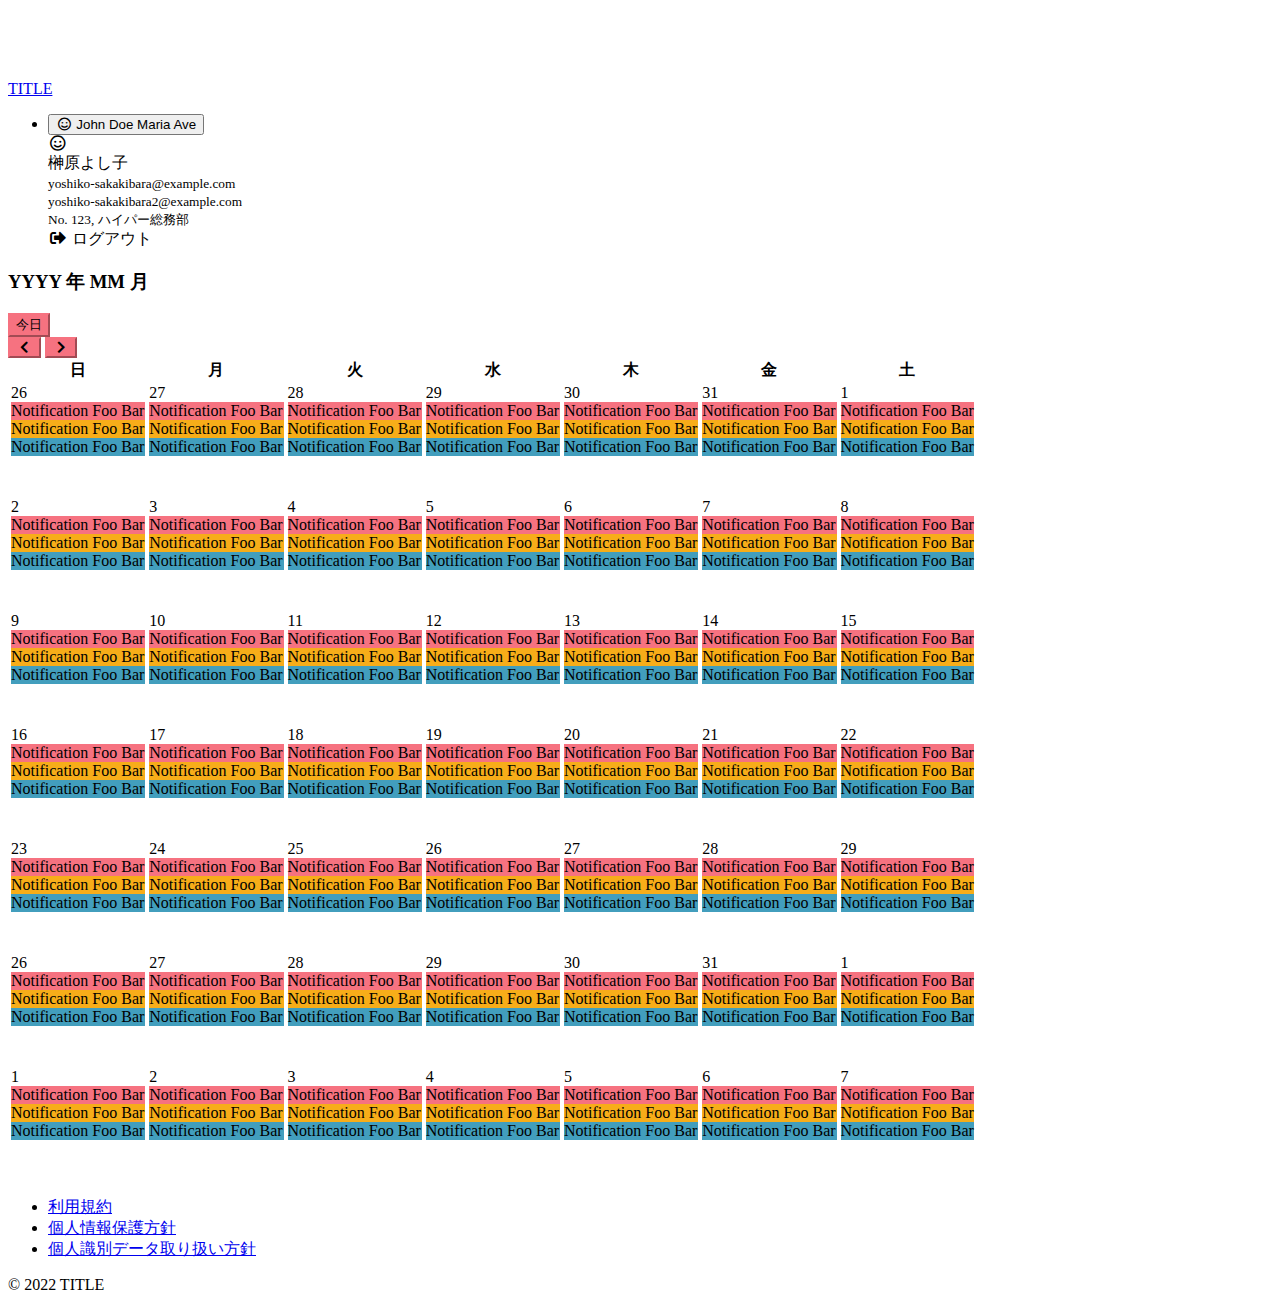
==== commit 29bb291f: "🤡 Add budges" ====
--- a/index.html
+++ b/index.html
@@ -120,7 +120,12 @@
                         Notification Foo Bar
                       </div>
                     </div>
-                    <div class="col-12 bg-primary text-light rounded small p-1">
+                    <div class="col-12 bg-info text-light rounded small p-1">
+                      <div class="overflow-hidden" style="white-space: nowrap;">
+                        Notification Foo Bar
+                      </div>
+                    </div>
+                    <div class="col-12 bg-warning text-light rounded small p-1">
                       <div class="overflow-hidden" style="white-space: nowrap;">
                         Notification Foo Bar
                       </div>
@@ -138,7 +143,12 @@
                         Notification Foo Bar
                       </div>
                     </div>
-                    <div class="col-12 bg-primary text-light rounded small p-1">
+                    <div class="col-12 bg-info text-light rounded small p-1">
+                      <div class="overflow-hidden" style="white-space: nowrap;">
+                        Notification Foo Bar
+                      </div>
+                    </div>
+                    <div class="col-12 bg-warning text-light rounded small p-1">
                       <div class="overflow-hidden" style="white-space: nowrap;">
                         Notification Foo Bar
                       </div>
@@ -156,7 +166,12 @@
                         Notification Foo Bar
                       </div>
                     </div>
-                    <div class="col-12 bg-primary text-light rounded small p-1">
+                    <div class="col-12 bg-info text-light rounded small p-1">
+                      <div class="overflow-hidden" style="white-space: nowrap;">
+                        Notification Foo Bar
+                      </div>
+                    </div>
+                    <div class="col-12 bg-warning text-light rounded small p-1">
                       <div class="overflow-hidden" style="white-space: nowrap;">
                         Notification Foo Bar
                       </div>
@@ -174,7 +189,12 @@
                         Notification Foo Bar
                       </div>
                     </div>
-                    <div class="col-12 bg-primary text-light rounded small p-1">
+                    <div class="col-12 bg-info text-light rounded small p-1">
+                      <div class="overflow-hidden" style="white-space: nowrap;">
+                        Notification Foo Bar
+                      </div>
+                    </div>
+                    <div class="col-12 bg-warning text-light rounded small p-1">
                       <div class="overflow-hidden" style="white-space: nowrap;">
                         Notification Foo Bar
                       </div>
@@ -192,7 +212,12 @@
                         Notification Foo Bar
                       </div>
                     </div>
-                    <div class="col-12 bg-primary text-light rounded small p-1">
+                    <div class="col-12 bg-info text-light rounded small p-1">
+                      <div class="overflow-hidden" style="white-space: nowrap;">
+                        Notification Foo Bar
+                      </div>
+                    </div>
+                    <div class="col-12 bg-warning text-light rounded small p-1">
                       <div class="overflow-hidden" style="white-space: nowrap;">
                         Notification Foo Bar
                       </div>
@@ -210,7 +235,12 @@
                         Notification Foo Bar
                       </div>
                     </div>
-                    <div class="col-12 bg-primary text-light rounded small p-1">
+                    <div class="col-12 bg-info text-light rounded small p-1">
+                      <div class="overflow-hidden" style="white-space: nowrap;">
+                        Notification Foo Bar
+                      </div>
+                    </div>
+                    <div class="col-12 bg-warning text-light rounded small p-1">
                       <div class="overflow-hidden" style="white-space: nowrap;">
                         Notification Foo Bar
                       </div>
@@ -228,7 +258,12 @@
                         Notification Foo Bar
                       </div>
                     </div>
-                    <div class="col-12 bg-primary text-light rounded small p-1">
+                    <div class="col-12 bg-info text-light rounded small p-1">
+                      <div class="overflow-hidden" style="white-space: nowrap;">
+                        Notification Foo Bar
+                      </div>
+                    </div>
+                    <div class="col-12 bg-warning text-light rounded small p-1">
                       <div class="overflow-hidden" style="white-space: nowrap;">
                         Notification Foo Bar
                       </div>
@@ -248,7 +283,12 @@
                         Notification Foo Bar
                       </div>
                     </div>
-                    <div class="col-12 bg-primary text-light rounded small p-1">
+                    <div class="col-12 bg-info text-light rounded small p-1">
+                      <div class="overflow-hidden" style="white-space: nowrap;">
+                        Notification Foo Bar
+                      </div>
+                    </div>
+                    <div class="col-12 bg-warning text-light rounded small p-1">
                       <div class="overflow-hidden" style="white-space: nowrap;">
                         Notification Foo Bar
                       </div>
@@ -266,7 +306,12 @@
                         Notification Foo Bar
                       </div>
                     </div>
-                    <div class="col-12 bg-primary text-light rounded small p-1">
+                    <div class="col-12 bg-info text-light rounded small p-1">
+                      <div class="overflow-hidden" style="white-space: nowrap;">
+                        Notification Foo Bar
+                      </div>
+                    </div>
+                    <div class="col-12 bg-warning text-light rounded small p-1">
                       <div class="overflow-hidden" style="white-space: nowrap;">
                         Notification Foo Bar
                       </div>
@@ -284,7 +329,12 @@
                         Notification Foo Bar
                       </div>
                     </div>
-                    <div class="col-12 bg-primary text-light rounded small p-1">
+                    <div class="col-12 bg-info text-light rounded small p-1">
+                      <div class="overflow-hidden" style="white-space: nowrap;">
+                        Notification Foo Bar
+                      </div>
+                    </div>
+                    <div class="col-12 bg-warning text-light rounded small p-1">
                       <div class="overflow-hidden" style="white-space: nowrap;">
                         Notification Foo Bar
                       </div>
@@ -302,7 +352,12 @@
                         Notification Foo Bar
                       </div>
                     </div>
-                    <div class="col-12 bg-primary text-light rounded small p-1">
+                    <div class="col-12 bg-info text-light rounded small p-1">
+                      <div class="overflow-hidden" style="white-space: nowrap;">
+                        Notification Foo Bar
+                      </div>
+                    </div>
+                    <div class="col-12 bg-warning text-light rounded small p-1">
                       <div class="overflow-hidden" style="white-space: nowrap;">
                         Notification Foo Bar
                       </div>
@@ -320,7 +375,12 @@
                         Notification Foo Bar
                       </div>
                     </div>
-                    <div class="col-12 bg-primary text-light rounded small p-1">
+                    <div class="col-12 bg-info text-light rounded small p-1">
+                      <div class="overflow-hidden" style="white-space: nowrap;">
+                        Notification Foo Bar
+                      </div>
+                    </div>
+                    <div class="col-12 bg-warning text-light rounded small p-1">
                       <div class="overflow-hidden" style="white-space: nowrap;">
                         Notification Foo Bar
                       </div>
@@ -338,7 +398,12 @@
                         Notification Foo Bar
                       </div>
                     </div>
-                    <div class="col-12 bg-primary text-light rounded small p-1">
+                    <div class="col-12 bg-info text-light rounded small p-1">
+                      <div class="overflow-hidden" style="white-space: nowrap;">
+                        Notification Foo Bar
+                      </div>
+                    </div>
+                    <div class="col-12 bg-warning text-light rounded small p-1">
                       <div class="overflow-hidden" style="white-space: nowrap;">
                         Notification Foo Bar
                       </div>
@@ -356,7 +421,12 @@
                         Notification Foo Bar
                       </div>
                     </div>
-                    <div class="col-12 bg-primary text-light rounded small p-1">
+                    <div class="col-12 bg-info text-light rounded small p-1">
+                      <div class="overflow-hidden" style="white-space: nowrap;">
+                        Notification Foo Bar
+                      </div>
+                    </div>
+                    <div class="col-12 bg-warning text-light rounded small p-1">
                       <div class="overflow-hidden" style="white-space: nowrap;">
                         Notification Foo Bar
                       </div>
@@ -376,7 +446,12 @@
                         Notification Foo Bar
                       </div>
                     </div>
-                    <div class="col-12 bg-primary text-light rounded small p-1">
+                    <div class="col-12 bg-info text-light rounded small p-1">
+                      <div class="overflow-hidden" style="white-space: nowrap;">
+                        Notification Foo Bar
+                      </div>
+                    </div>
+                    <div class="col-12 bg-warning text-light rounded small p-1">
                       <div class="overflow-hidden" style="white-space: nowrap;">
                         Notification Foo Bar
                       </div>
@@ -394,7 +469,12 @@
                         Notification Foo Bar
                       </div>
                     </div>
-                    <div class="col-12 bg-primary text-light rounded small p-1">
+                    <div class="col-12 bg-info text-light rounded small p-1">
+                      <div class="overflow-hidden" style="white-space: nowrap;">
+                        Notification Foo Bar
+                      </div>
+                    </div>
+                    <div class="col-12 bg-warning text-light rounded small p-1">
                       <div class="overflow-hidden" style="white-space: nowrap;">
                         Notification Foo Bar
                       </div>
@@ -412,7 +492,12 @@
                         Notification Foo Bar
                       </div>
                     </div>
-                    <div class="col-12 bg-primary text-light rounded small p-1">
+                    <div class="col-12 bg-info text-light rounded small p-1">
+                      <div class="overflow-hidden" style="white-space: nowrap;">
+                        Notification Foo Bar
+                      </div>
+                    </div>
+                    <div class="col-12 bg-warning text-light rounded small p-1">
                       <div class="overflow-hidden" style="white-space: nowrap;">
                         Notification Foo Bar
                       </div>
@@ -430,7 +515,12 @@
                         Notification Foo Bar
                       </div>
                     </div>
-                    <div class="col-12 bg-primary text-light rounded small p-1">
+                    <div class="col-12 bg-info text-light rounded small p-1">
+                      <div class="overflow-hidden" style="white-space: nowrap;">
+                        Notification Foo Bar
+                      </div>
+                    </div>
+                    <div class="col-12 bg-warning text-light rounded small p-1">
                       <div class="overflow-hidden" style="white-space: nowrap;">
                         Notification Foo Bar
                       </div>
@@ -448,7 +538,12 @@
                         Notification Foo Bar
                       </div>
                     </div>
-                    <div class="col-12 bg-primary text-light rounded small p-1">
+                    <div class="col-12 bg-info text-light rounded small p-1">
+                      <div class="overflow-hidden" style="white-space: nowrap;">
+                        Notification Foo Bar
+                      </div>
+                    </div>
+                    <div class="col-12 bg-warning text-light rounded small p-1">
                       <div class="overflow-hidden" style="white-space: nowrap;">
                         Notification Foo Bar
                       </div>
@@ -466,7 +561,12 @@
                         Notification Foo Bar
                       </div>
                     </div>
-                    <div class="col-12 bg-primary text-light rounded small p-1">
+                    <div class="col-12 bg-info text-light rounded small p-1">
+                      <div class="overflow-hidden" style="white-space: nowrap;">
+                        Notification Foo Bar
+                      </div>
+                    </div>
+                    <div class="col-12 bg-warning text-light rounded small p-1">
                       <div class="overflow-hidden" style="white-space: nowrap;">
                         Notification Foo Bar
                       </div>
@@ -484,7 +584,12 @@
                         Notification Foo Bar
                       </div>
                     </div>
-                    <div class="col-12 bg-primary text-light rounded small p-1">
+                    <div class="col-12 bg-info text-light rounded small p-1">
+                      <div class="overflow-hidden" style="white-space: nowrap;">
+                        Notification Foo Bar
+                      </div>
+                    </div>
+                    <div class="col-12 bg-warning text-light rounded small p-1">
                       <div class="overflow-hidden" style="white-space: nowrap;">
                         Notification Foo Bar
                       </div>
@@ -504,7 +609,12 @@
                         Notification Foo Bar
                       </div>
                     </div>
-                    <div class="col-12 bg-primary text-light rounded small p-1">
+                    <div class="col-12 bg-info text-light rounded small p-1">
+                      <div class="overflow-hidden" style="white-space: nowrap;">
+                        Notification Foo Bar
+                      </div>
+                    </div>
+                    <div class="col-12 bg-warning text-light rounded small p-1">
                       <div class="overflow-hidden" style="white-space: nowrap;">
                         Notification Foo Bar
                       </div>
@@ -522,7 +632,12 @@
                         Notification Foo Bar
                       </div>
                     </div>
-                    <div class="col-12 bg-primary text-light rounded small p-1">
+                    <div class="col-12 bg-info text-light rounded small p-1">
+                      <div class="overflow-hidden" style="white-space: nowrap;">
+                        Notification Foo Bar
+                      </div>
+                    </div>
+                    <div class="col-12 bg-warning text-light rounded small p-1">
                       <div class="overflow-hidden" style="white-space: nowrap;">
                         Notification Foo Bar
                       </div>
@@ -540,7 +655,12 @@
                         Notification Foo Bar
                       </div>
                     </div>
-                    <div class="col-12 bg-primary text-light rounded small p-1">
+                    <div class="col-12 bg-info text-light rounded small p-1">
+                      <div class="overflow-hidden" style="white-space: nowrap;">
+                        Notification Foo Bar
+                      </div>
+                    </div>
+                    <div class="col-12 bg-warning text-light rounded small p-1">
                       <div class="overflow-hidden" style="white-space: nowrap;">
                         Notification Foo Bar
                       </div>
@@ -558,7 +678,12 @@
                         Notification Foo Bar
                       </div>
                     </div>
-                    <div class="col-12 bg-primary text-light rounded small p-1">
+                    <div class="col-12 bg-info text-light rounded small p-1">
+                      <div class="overflow-hidden" style="white-space: nowrap;">
+                        Notification Foo Bar
+                      </div>
+                    </div>
+                    <div class="col-12 bg-warning text-light rounded small p-1">
                       <div class="overflow-hidden" style="white-space: nowrap;">
                         Notification Foo Bar
                       </div>
@@ -576,7 +701,12 @@
                         Notification Foo Bar
                       </div>
                     </div>
-                    <div class="col-12 bg-primary text-light rounded small p-1">
+                    <div class="col-12 bg-info text-light rounded small p-1">
+                      <div class="overflow-hidden" style="white-space: nowrap;">
+                        Notification Foo Bar
+                      </div>
+                    </div>
+                    <div class="col-12 bg-warning text-light rounded small p-1">
                       <div class="overflow-hidden" style="white-space: nowrap;">
                         Notification Foo Bar
                       </div>
@@ -594,7 +724,12 @@
                         Notification Foo Bar
                       </div>
                     </div>
-                    <div class="col-12 bg-primary text-light rounded small p-1">
+                    <div class="col-12 bg-info text-light rounded small p-1">
+                      <div class="overflow-hidden" style="white-space: nowrap;">
+                        Notification Foo Bar
+                      </div>
+                    </div>
+                    <div class="col-12 bg-warning text-light rounded small p-1">
                       <div class="overflow-hidden" style="white-space: nowrap;">
                         Notification Foo Bar
                       </div>
@@ -612,7 +747,12 @@
                         Notification Foo Bar
                       </div>
                     </div>
-                    <div class="col-12 bg-primary text-light rounded small p-1">
+                    <div class="col-12 bg-info text-light rounded small p-1">
+                      <div class="overflow-hidden" style="white-space: nowrap;">
+                        Notification Foo Bar
+                      </div>
+                    </div>
+                    <div class="col-12 bg-warning text-light rounded small p-1">
                       <div class="overflow-hidden" style="white-space: nowrap;">
                         Notification Foo Bar
                       </div>
@@ -632,7 +772,12 @@
                         Notification Foo Bar
                       </div>
                     </div>
-                    <div class="col-12 bg-primary text-light rounded small p-1">
+                    <div class="col-12 bg-info text-light rounded small p-1">
+                      <div class="overflow-hidden" style="white-space: nowrap;">
+                        Notification Foo Bar
+                      </div>
+                    </div>
+                    <div class="col-12 bg-warning text-light rounded small p-1">
                       <div class="overflow-hidden" style="white-space: nowrap;">
                         Notification Foo Bar
                       </div>
@@ -650,7 +795,12 @@
                         Notification Foo Bar
                       </div>
                     </div>
-                    <div class="col-12 bg-primary text-light rounded small p-1">
+                    <div class="col-12 bg-info text-light rounded small p-1">
+                      <div class="overflow-hidden" style="white-space: nowrap;">
+                        Notification Foo Bar
+                      </div>
+                    </div>
+                    <div class="col-12 bg-warning text-light rounded small p-1">
                       <div class="overflow-hidden" style="white-space: nowrap;">
                         Notification Foo Bar
                       </div>
@@ -668,7 +818,12 @@
                         Notification Foo Bar
                       </div>
                     </div>
-                    <div class="col-12 bg-primary text-light rounded small p-1">
+                    <div class="col-12 bg-info text-light rounded small p-1">
+                      <div class="overflow-hidden" style="white-space: nowrap;">
+                        Notification Foo Bar
+                      </div>
+                    </div>
+                    <div class="col-12 bg-warning text-light rounded small p-1">
                       <div class="overflow-hidden" style="white-space: nowrap;">
                         Notification Foo Bar
                       </div>
@@ -686,7 +841,12 @@
                         Notification Foo Bar
                       </div>
                     </div>
-                    <div class="col-12 bg-primary text-light rounded small p-1">
+                    <div class="col-12 bg-info text-light rounded small p-1">
+                      <div class="overflow-hidden" style="white-space: nowrap;">
+                        Notification Foo Bar
+                      </div>
+                    </div>
+                    <div class="col-12 bg-warning text-light rounded small p-1">
                       <div class="overflow-hidden" style="white-space: nowrap;">
                         Notification Foo Bar
                       </div>
@@ -704,7 +864,12 @@
                         Notification Foo Bar
                       </div>
                     </div>
-                    <div class="col-12 bg-primary text-light rounded small p-1">
+                    <div class="col-12 bg-info text-light rounded small p-1">
+                      <div class="overflow-hidden" style="white-space: nowrap;">
+                        Notification Foo Bar
+                      </div>
+                    </div>
+                    <div class="col-12 bg-warning text-light rounded small p-1">
                       <div class="overflow-hidden" style="white-space: nowrap;">
                         Notification Foo Bar
                       </div>
@@ -722,7 +887,12 @@
                         Notification Foo Bar
                       </div>
                     </div>
-                    <div class="col-12 bg-primary text-light rounded small p-1">
+                    <div class="col-12 bg-info text-light rounded small p-1">
+                      <div class="overflow-hidden" style="white-space: nowrap;">
+                        Notification Foo Bar
+                      </div>
+                    </div>
+                    <div class="col-12 bg-warning text-light rounded small p-1">
                       <div class="overflow-hidden" style="white-space: nowrap;">
                         Notification Foo Bar
                       </div>
@@ -740,7 +910,12 @@
                         Notification Foo Bar
                       </div>
                     </div>
-                    <div class="col-12 bg-primary text-light rounded small p-1">
+                    <div class="col-12 bg-info text-light rounded small p-1">
+                      <div class="overflow-hidden" style="white-space: nowrap;">
+                        Notification Foo Bar
+                      </div>
+                    </div>
+                    <div class="col-12 bg-warning text-light rounded small p-1">
                       <div class="overflow-hidden" style="white-space: nowrap;">
                         Notification Foo Bar
                       </div>
@@ -760,7 +935,12 @@
                         Notification Foo Bar
                       </div>
                     </div>
-                    <div class="col-12 bg-primary text-light rounded small p-1">
+                    <div class="col-12 bg-info text-light rounded small p-1">
+                      <div class="overflow-hidden" style="white-space: nowrap;">
+                        Notification Foo Bar
+                      </div>
+                    </div>
+                    <div class="col-12 bg-warning text-light rounded small p-1">
                       <div class="overflow-hidden" style="white-space: nowrap;">
                         Notification Foo Bar
                       </div>
@@ -778,7 +958,12 @@
                         Notification Foo Bar
                       </div>
                     </div>
-                    <div class="col-12 bg-primary text-light rounded small p-1">
+                    <div class="col-12 bg-info text-light rounded small p-1">
+                      <div class="overflow-hidden" style="white-space: nowrap;">
+                        Notification Foo Bar
+                      </div>
+                    </div>
+                    <div class="col-12 bg-warning text-light rounded small p-1">
                       <div class="overflow-hidden" style="white-space: nowrap;">
                         Notification Foo Bar
                       </div>
@@ -796,7 +981,12 @@
                         Notification Foo Bar
                       </div>
                     </div>
-                    <div class="col-12 bg-primary text-light rounded small p-1">
+                    <div class="col-12 bg-info text-light rounded small p-1">
+                      <div class="overflow-hidden" style="white-space: nowrap;">
+                        Notification Foo Bar
+                      </div>
+                    </div>
+                    <div class="col-12 bg-warning text-light rounded small p-1">
                       <div class="overflow-hidden" style="white-space: nowrap;">
                         Notification Foo Bar
                       </div>
@@ -814,7 +1004,12 @@
                         Notification Foo Bar
                       </div>
                     </div>
-                    <div class="col-12 bg-primary text-light rounded small p-1">
+                    <div class="col-12 bg-info text-light rounded small p-1">
+                      <div class="overflow-hidden" style="white-space: nowrap;">
+                        Notification Foo Bar
+                      </div>
+                    </div>
+                    <div class="col-12 bg-warning text-light rounded small p-1">
                       <div class="overflow-hidden" style="white-space: nowrap;">
                         Notification Foo Bar
                       </div>
@@ -832,7 +1027,12 @@
                         Notification Foo Bar
                       </div>
                     </div>
-                    <div class="col-12 bg-primary text-light rounded small p-1">
+                    <div class="col-12 bg-info text-light rounded small p-1">
+                      <div class="overflow-hidden" style="white-space: nowrap;">
+                        Notification Foo Bar
+                      </div>
+                    </div>
+                    <div class="col-12 bg-warning text-light rounded small p-1">
                       <div class="overflow-hidden" style="white-space: nowrap;">
                         Notification Foo Bar
                       </div>
@@ -850,7 +1050,12 @@
                         Notification Foo Bar
                       </div>
                     </div>
-                    <div class="col-12 bg-primary text-light rounded small p-1">
+                    <div class="col-12 bg-info text-light rounded small p-1">
+                      <div class="overflow-hidden" style="white-space: nowrap;">
+                        Notification Foo Bar
+                      </div>
+                    </div>
+                    <div class="col-12 bg-warning text-light rounded small p-1">
                       <div class="overflow-hidden" style="white-space: nowrap;">
                         Notification Foo Bar
                       </div>
@@ -868,7 +1073,12 @@
                         Notification Foo Bar
                       </div>
                     </div>
-                    <div class="col-12 bg-primary text-light rounded small p-1">
+                    <div class="col-12 bg-info text-light rounded small p-1">
+                      <div class="overflow-hidden" style="white-space: nowrap;">
+                        Notification Foo Bar
+                      </div>
+                    </div>
+                    <div class="col-12 bg-warning text-light rounded small p-1">
                       <div class="overflow-hidden" style="white-space: nowrap;">
                         Notification Foo Bar
                       </div>
@@ -888,7 +1098,12 @@
                         Notification Foo Bar
                       </div>
                     </div>
-                    <div class="col-12 bg-primary text-light rounded small p-1">
+                    <div class="col-12 bg-info text-light rounded small p-1">
+                      <div class="overflow-hidden" style="white-space: nowrap;">
+                        Notification Foo Bar
+                      </div>
+                    </div>
+                    <div class="col-12 bg-warning text-light rounded small p-1">
                       <div class="overflow-hidden" style="white-space: nowrap;">
                         Notification Foo Bar
                       </div>
@@ -906,7 +1121,12 @@
                         Notification Foo Bar
                       </div>
                     </div>
-                    <div class="col-12 bg-primary text-light rounded small p-1">
+                    <div class="col-12 bg-info text-light rounded small p-1">
+                      <div class="overflow-hidden" style="white-space: nowrap;">
+                        Notification Foo Bar
+                      </div>
+                    </div>
+                    <div class="col-12 bg-warning text-light rounded small p-1">
                       <div class="overflow-hidden" style="white-space: nowrap;">
                         Notification Foo Bar
                       </div>
@@ -924,7 +1144,12 @@
                         Notification Foo Bar
                       </div>
                     </div>
-                    <div class="col-12 bg-primary text-light rounded small p-1">
+                    <div class="col-12 bg-info text-light rounded small p-1">
+                      <div class="overflow-hidden" style="white-space: nowrap;">
+                        Notification Foo Bar
+                      </div>
+                    </div>
+                    <div class="col-12 bg-warning text-light rounded small p-1">
                       <div class="overflow-hidden" style="white-space: nowrap;">
                         Notification Foo Bar
                       </div>
@@ -942,7 +1167,12 @@
                         Notification Foo Bar
                       </div>
                     </div>
-                    <div class="col-12 bg-primary text-light rounded small p-1">
+                    <div class="col-12 bg-info text-light rounded small p-1">
+                      <div class="overflow-hidden" style="white-space: nowrap;">
+                        Notification Foo Bar
+                      </div>
+                    </div>
+                    <div class="col-12 bg-warning text-light rounded small p-1">
                       <div class="overflow-hidden" style="white-space: nowrap;">
                         Notification Foo Bar
                       </div>
@@ -960,7 +1190,12 @@
                         Notification Foo Bar
                       </div>
                     </div>
-                    <div class="col-12 bg-primary text-light rounded small p-1">
+                    <div class="col-12 bg-info text-light rounded small p-1">
+                      <div class="overflow-hidden" style="white-space: nowrap;">
+                        Notification Foo Bar
+                      </div>
+                    </div>
+                    <div class="col-12 bg-warning text-light rounded small p-1">
                       <div class="overflow-hidden" style="white-space: nowrap;">
                         Notification Foo Bar
                       </div>
@@ -978,7 +1213,12 @@
                         Notification Foo Bar
                       </div>
                     </div>
-                    <div class="col-12 bg-primary text-light rounded small p-1">
+                    <div class="col-12 bg-info text-light rounded small p-1">
+                      <div class="overflow-hidden" style="white-space: nowrap;">
+                        Notification Foo Bar
+                      </div>
+                    </div>
+                    <div class="col-12 bg-warning text-light rounded small p-1">
                       <div class="overflow-hidden" style="white-space: nowrap;">
                         Notification Foo Bar
                       </div>
@@ -996,7 +1236,12 @@
                         Notification Foo Bar
                       </div>
                     </div>
-                    <div class="col-12 bg-primary text-light rounded small p-1">
+                    <div class="col-12 bg-info text-light rounded small p-1">
+                      <div class="overflow-hidden" style="white-space: nowrap;">
+                        Notification Foo Bar
+                      </div>
+                    </div>
+                    <div class="col-12 bg-warning text-light rounded small p-1">
                       <div class="overflow-hidden" style="white-space: nowrap;">
                         Notification Foo Bar
                       </div>
--- a/common.css
+++ b/common.css
@@ -33,7 +33,7 @@
 
 /*
   Bootstrap の色を一部編集。
-  NOTE: 他の Bootstrap 既存色を変更するときは、同様に、色を上書きする必要があります。
+  これをすべて外しても、 Bootstrap default color へ戻るだけです。
 */
 .btn-primary {
   background-color: #f67280;
@@ -72,3 +72,9 @@
 .link-primary:focus, .link-primary:hover {
   color: #c95e68;
 }
+.bg-info {
+  background-color: #F7AD19!important;
+}
+.bg-warning {
+  background-color: #429EBD!important;
+}
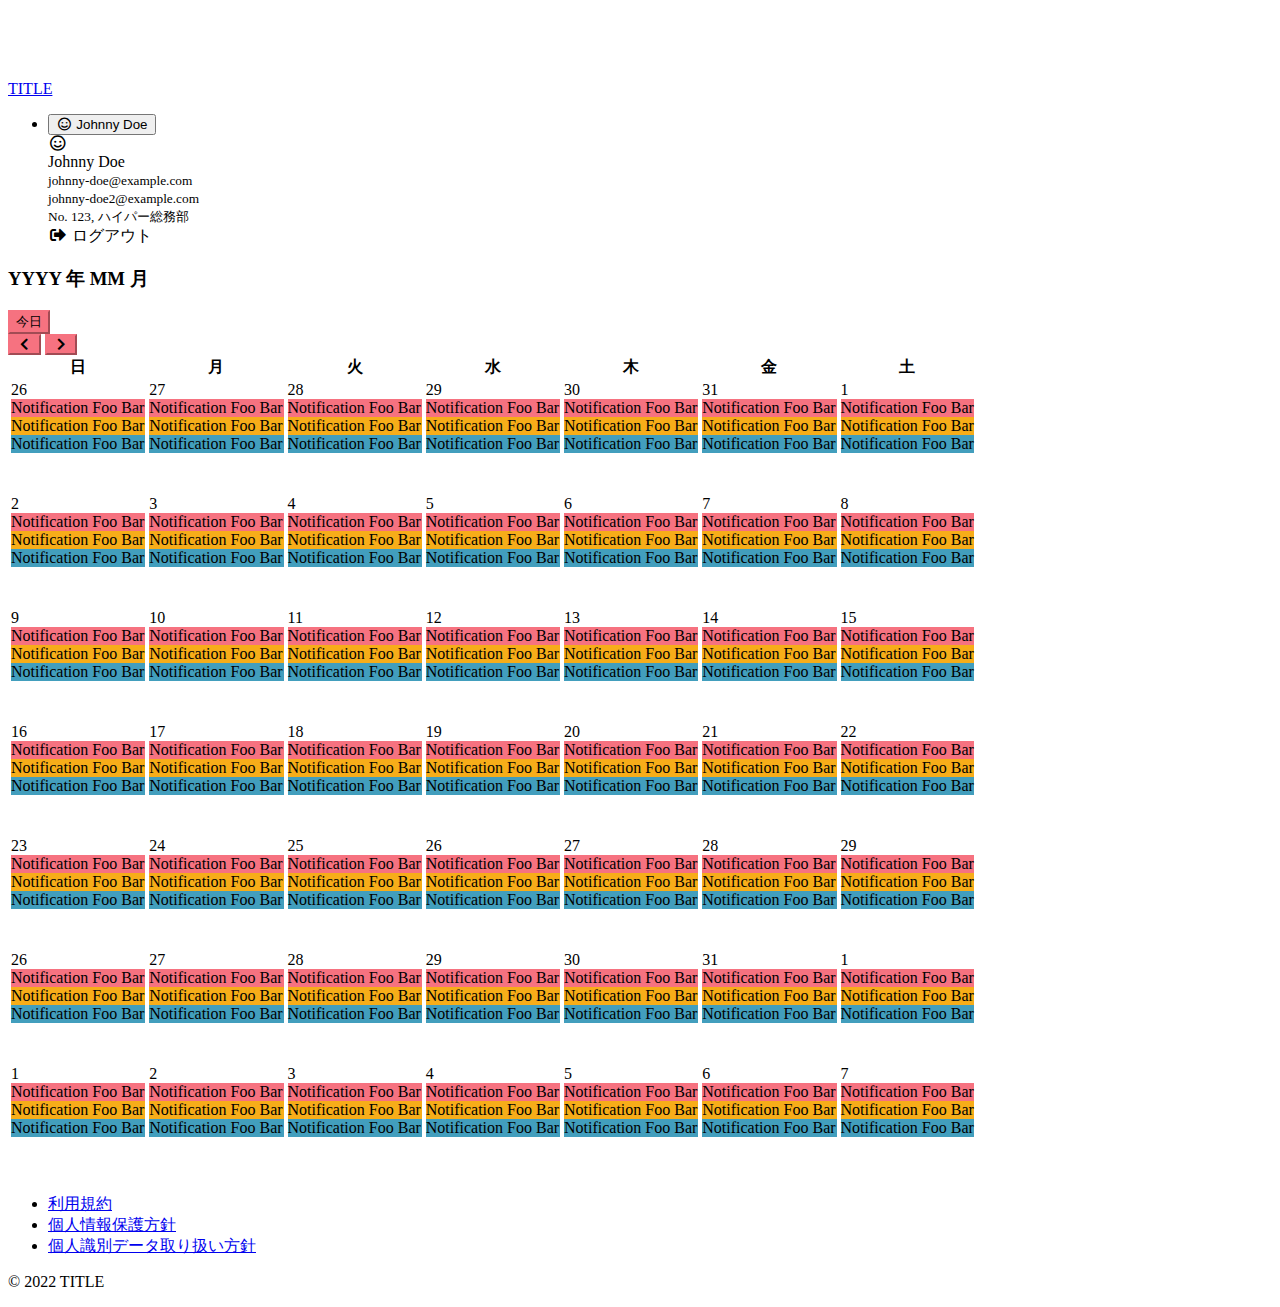
==== commit 31b6862c: "💬 Johnny Doe" ====
--- a/index.html
+++ b/index.html
@@ -39,15 +39,15 @@
               data-bs-toggle="dropdown"
             >
               <i class="far fa-smile fa-fw"></i>
-              John Doe Maria Ave
+              Johnny Doe
             </button>
             <div class="shadow dropdown-menu dropdown-menu-end">
               <div class="card text-center border-0">
                 <div class="card-body">
                   <div class="card-text"><i class="far fa-smile fa-fw"></i></div>
-                  <div class="card-text">榊原よし子</div>
-                  <div class="card-text text-muted"><small>yoshiko-sakakibara@example.com</small></div>
-                  <div class="card-text text-muted"><small>yoshiko-sakakibara2@example.com</small></div>
+                  <div class="card-text">Johnny Doe</div>
+                  <div class="card-text text-muted"><small>johnny-doe@example.com</small></div>
+                  <div class="card-text text-muted"><small>johnny-doe2@example.com</small></div>
                   <div class="card-text text-muted"><small>No. 123, ハイパー総務部</small></div>
                 </div>
               </div>
@@ -66,10 +66,10 @@
       <div class="d-flex justify-content-between align-items-center">
         <h3 class="my-0">YYYY 年 MM 月</h3>
         <div class="d-flex">
-          <button class="shadow-sm btn btn-primary" type="button">
+          <button class="shadow-sm btn btn-primary btn-lg" type="button">
             今日
           </button>
-          <div class="shadow-sm btn-group ms-2" role="group">
+          <div class="shadow-sm btn-group btn-grop-lg ms-2" role="group">
             <button type="button" class="btn btn-primary">
               <i class="fas fa-chevron-left fa-fw"></i>
             </button>
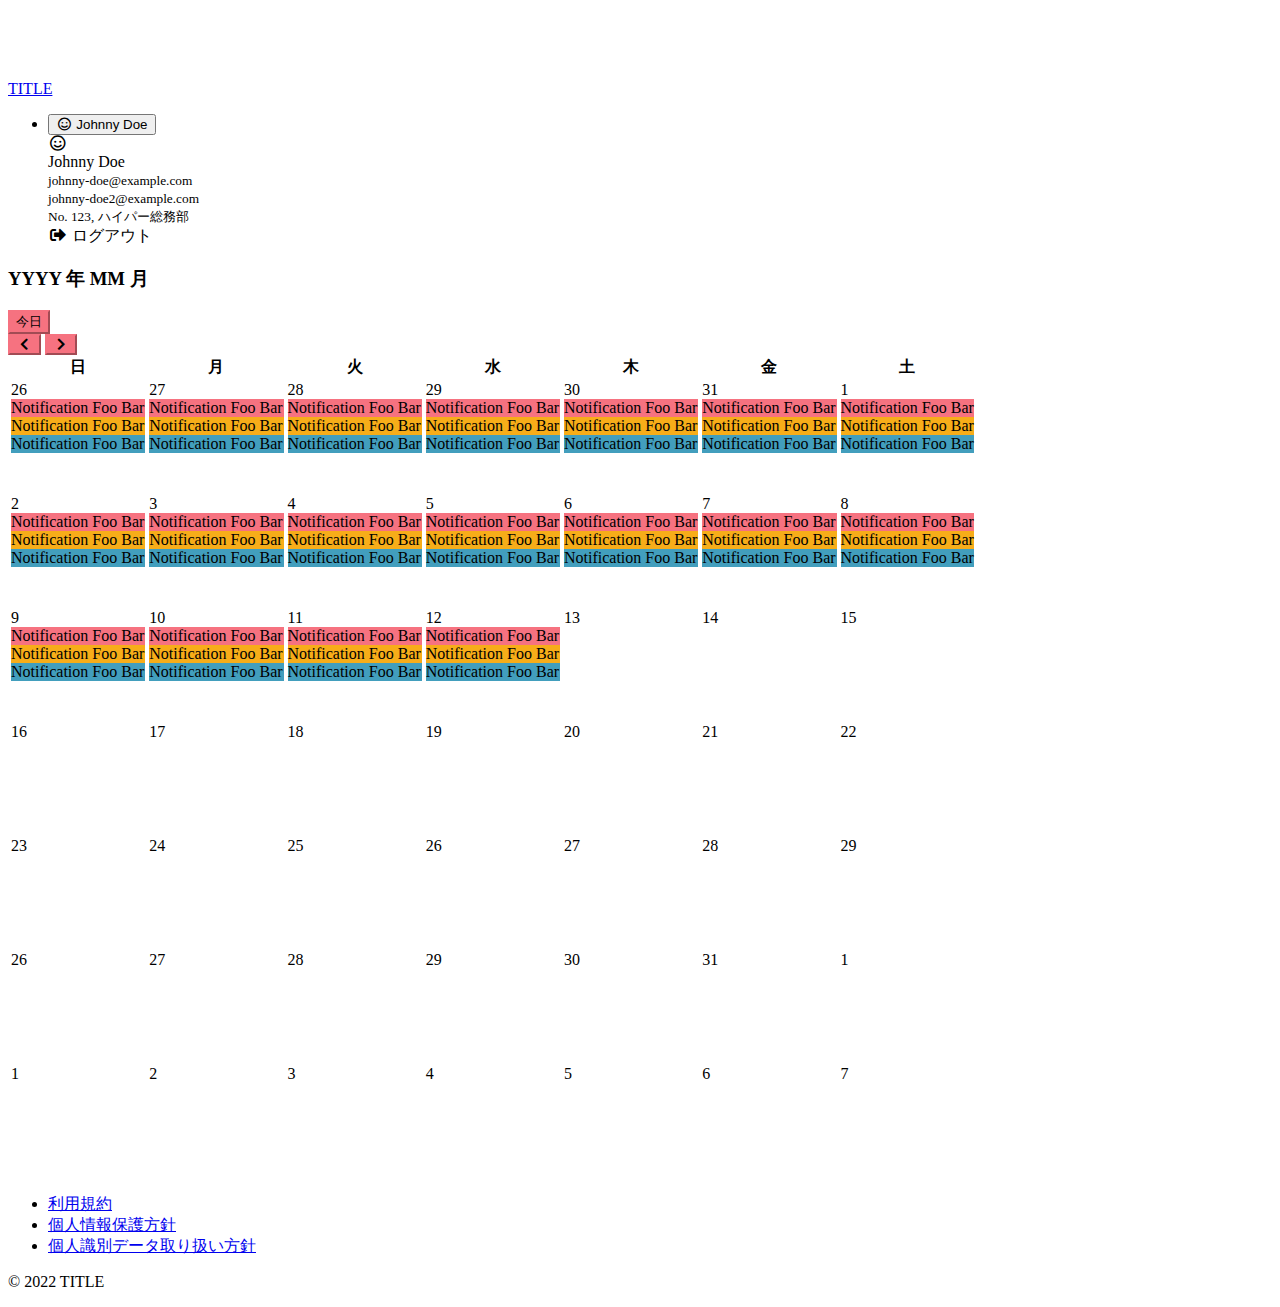
==== commit c989ccca: "🔥" ====
--- a/index.html
+++ b/index.html
@@ -532,69 +532,18 @@
                 <div class="position-relative" style="min-height: 110px;">
                   <a href="./application.html?d=2020-02-13" class="stretched-link"></a>
                   <div class="text-end">13</div>
-                  <div class="row mx-1 gy-1">
-                    <div class="col-12 bg-primary text-light rounded small p-1">
-                      <div class="overflow-hidden" style="white-space: nowrap;">
-                        Notification Foo Bar
-                      </div>
-                    </div>
-                    <div class="col-12 bg-info text-light rounded small p-1">
-                      <div class="overflow-hidden" style="white-space: nowrap;">
-                        Notification Foo Bar
-                      </div>
-                    </div>
-                    <div class="col-12 bg-warning text-light rounded small p-1">
-                      <div class="overflow-hidden" style="white-space: nowrap;">
-                        Notification Foo Bar
-                      </div>
-                    </div>
-                  </div>
                 </div>
               </td>
               <td data-date="2020-02-14" class="p-0">
                 <div class="position-relative" style="min-height: 110px;">
                   <a href="./application.html?d=2020-02-14" class="stretched-link"></a>
                   <div class="text-end">14</div>
-                  <div class="row mx-1 gy-1">
-                    <div class="col-12 bg-primary text-light rounded small p-1">
-                      <div class="overflow-hidden" style="white-space: nowrap;">
-                        Notification Foo Bar
-                      </div>
-                    </div>
-                    <div class="col-12 bg-info text-light rounded small p-1">
-                      <div class="overflow-hidden" style="white-space: nowrap;">
-                        Notification Foo Bar
-                      </div>
-                    </div>
-                    <div class="col-12 bg-warning text-light rounded small p-1">
-                      <div class="overflow-hidden" style="white-space: nowrap;">
-                        Notification Foo Bar
-                      </div>
-                    </div>
-                  </div>
                 </div>
               </td>
               <td data-date="2020-02-15" class="p-0">
                 <div class="position-relative" style="min-height: 110px;">
                   <a href="./application.html?d=2020-02-15" class="stretched-link"></a>
                   <div class="text-end">15</div>
-                  <div class="row mx-1 gy-1">
-                    <div class="col-12 bg-primary text-light rounded small p-1">
-                      <div class="overflow-hidden" style="white-space: nowrap;">
-                        Notification Foo Bar
-                      </div>
-                    </div>
-                    <div class="col-12 bg-info text-light rounded small p-1">
-                      <div class="overflow-hidden" style="white-space: nowrap;">
-                        Notification Foo Bar
-                      </div>
-                    </div>
-                    <div class="col-12 bg-warning text-light rounded small p-1">
-                      <div class="overflow-hidden" style="white-space: nowrap;">
-                        Notification Foo Bar
-                      </div>
-                    </div>
-                  </div>
                 </div>
               </td>
             </tr>
@@ -603,161 +552,42 @@
                 <div class="position-relative" style="min-height: 110px;">
                   <a href="./application.html?d=2020-02-16" class="stretched-link"></a>
                   <div class="text-end">16</div>
-                  <div class="row mx-1 gy-1">
-                    <div class="col-12 bg-primary text-light rounded small p-1">
-                      <div class="overflow-hidden" style="white-space: nowrap;">
-                        Notification Foo Bar
-                      </div>
-                    </div>
-                    <div class="col-12 bg-info text-light rounded small p-1">
-                      <div class="overflow-hidden" style="white-space: nowrap;">
-                        Notification Foo Bar
-                      </div>
-                    </div>
-                    <div class="col-12 bg-warning text-light rounded small p-1">
-                      <div class="overflow-hidden" style="white-space: nowrap;">
-                        Notification Foo Bar
-                      </div>
-                    </div>
-                  </div>
                 </div>
               </td>
               <td data-date="2020-02-17" class="p-0">
                 <div class="position-relative" style="min-height: 110px;">
                   <a href="./application.html?d=2020-02-17" class="stretched-link"></a>
                   <div class="text-end">17</div>
-                  <div class="row mx-1 gy-1">
-                    <div class="col-12 bg-primary text-light rounded small p-1">
-                      <div class="overflow-hidden" style="white-space: nowrap;">
-                        Notification Foo Bar
-                      </div>
-                    </div>
-                    <div class="col-12 bg-info text-light rounded small p-1">
-                      <div class="overflow-hidden" style="white-space: nowrap;">
-                        Notification Foo Bar
-                      </div>
-                    </div>
-                    <div class="col-12 bg-warning text-light rounded small p-1">
-                      <div class="overflow-hidden" style="white-space: nowrap;">
-                        Notification Foo Bar
-                      </div>
-                    </div>
-                  </div>
                 </div>
               </td>
               <td data-date="2020-02-18" class="p-0">
                 <div class="position-relative" style="min-height: 110px;">
                   <a href="./application.html?d=2020-02-18" class="stretched-link"></a>
                   <div class="text-end">18</div>
-                  <div class="row mx-1 gy-1">
-                    <div class="col-12 bg-primary text-light rounded small p-1">
-                      <div class="overflow-hidden" style="white-space: nowrap;">
-                        Notification Foo Bar
-                      </div>
-                    </div>
-                    <div class="col-12 bg-info text-light rounded small p-1">
-                      <div class="overflow-hidden" style="white-space: nowrap;">
-                        Notification Foo Bar
-                      </div>
-                    </div>
-                    <div class="col-12 bg-warning text-light rounded small p-1">
-                      <div class="overflow-hidden" style="white-space: nowrap;">
-                        Notification Foo Bar
-                      </div>
-                    </div>
-                  </div>
                 </div>
               </td>
               <td data-date="2020-02-19" class="p-0">
                 <div class="position-relative" style="min-height: 110px;">
                   <a href="./application.html?d=2020-02-19" class="stretched-link"></a>
                   <div class="text-end">19</div>
-                  <div class="row mx-1 gy-1">
-                    <div class="col-12 bg-primary text-light rounded small p-1">
-                      <div class="overflow-hidden" style="white-space: nowrap;">
-                        Notification Foo Bar
-                      </div>
-                    </div>
-                    <div class="col-12 bg-info text-light rounded small p-1">
-                      <div class="overflow-hidden" style="white-space: nowrap;">
-                        Notification Foo Bar
-                      </div>
-                    </div>
-                    <div class="col-12 bg-warning text-light rounded small p-1">
-                      <div class="overflow-hidden" style="white-space: nowrap;">
-                        Notification Foo Bar
-                      </div>
-                    </div>
-                  </div>
                 </div>
               </td>
               <td data-date="2020-02-20" class="p-0">
                 <div class="position-relative" style="min-height: 110px;">
                   <a href="./application.html?d=2020-02-20" class="stretched-link"></a>
                   <div class="text-end">20</div>
-                  <div class="row mx-1 gy-1">
-                    <div class="col-12 bg-primary text-light rounded small p-1">
-                      <div class="overflow-hidden" style="white-space: nowrap;">
-                        Notification Foo Bar
-                      </div>
-                    </div>
-                    <div class="col-12 bg-info text-light rounded small p-1">
-                      <div class="overflow-hidden" style="white-space: nowrap;">
-                        Notification Foo Bar
-                      </div>
-                    </div>
-                    <div class="col-12 bg-warning text-light rounded small p-1">
-                      <div class="overflow-hidden" style="white-space: nowrap;">
-                        Notification Foo Bar
-                      </div>
-                    </div>
-                  </div>
                 </div>
               </td>
               <td data-date="2020-02-21" class="p-0">
                 <div class="position-relative" style="min-height: 110px;">
                   <a href="./application.html?d=2020-02-21" class="stretched-link"></a>
                   <div class="text-end">21</div>
-                  <div class="row mx-1 gy-1">
-                    <div class="col-12 bg-primary text-light rounded small p-1">
-                      <div class="overflow-hidden" style="white-space: nowrap;">
-                        Notification Foo Bar
-                      </div>
-                    </div>
-                    <div class="col-12 bg-info text-light rounded small p-1">
-                      <div class="overflow-hidden" style="white-space: nowrap;">
-                        Notification Foo Bar
-                      </div>
-                    </div>
-                    <div class="col-12 bg-warning text-light rounded small p-1">
-                      <div class="overflow-hidden" style="white-space: nowrap;">
-                        Notification Foo Bar
-                      </div>
-                    </div>
-                  </div>
                 </div>
               </td>
               <td data-date="2020-02-22" class="p-0">
                 <div class="position-relative" style="min-height: 110px;">
                   <a href="./application.html?d=2020-02-22" class="stretched-link"></a>
                   <div class="text-end">22</div>
-                  <div class="row mx-1 gy-1">
-                    <div class="col-12 bg-primary text-light rounded small p-1">
-                      <div class="overflow-hidden" style="white-space: nowrap;">
-                        Notification Foo Bar
-                      </div>
-                    </div>
-                    <div class="col-12 bg-info text-light rounded small p-1">
-                      <div class="overflow-hidden" style="white-space: nowrap;">
-                        Notification Foo Bar
-                      </div>
-                    </div>
-                    <div class="col-12 bg-warning text-light rounded small p-1">
-                      <div class="overflow-hidden" style="white-space: nowrap;">
-                        Notification Foo Bar
-                      </div>
-                    </div>
-                  </div>
                 </div>
               </td>
             </tr>
@@ -766,161 +596,42 @@
                 <div class="position-relative" style="min-height: 110px;">
                   <a href="./application.html?d=2020-02-23" class="stretched-link"></a>
                   <div class="text-end">23</div>
-                  <div class="row mx-1 gy-1">
-                    <div class="col-12 bg-primary text-light rounded small p-1">
-                      <div class="overflow-hidden" style="white-space: nowrap;">
-                        Notification Foo Bar
-                      </div>
-                    </div>
-                    <div class="col-12 bg-info text-light rounded small p-1">
-                      <div class="overflow-hidden" style="white-space: nowrap;">
-                        Notification Foo Bar
-                      </div>
-                    </div>
-                    <div class="col-12 bg-warning text-light rounded small p-1">
-                      <div class="overflow-hidden" style="white-space: nowrap;">
-                        Notification Foo Bar
-                      </div>
-                    </div>
-                  </div>
                 </div>
               </td>
               <td data-date="2020-02-24" class="p-0">
                 <div class="position-relative" style="min-height: 110px;">
                   <a href="./application.html?d=2020-02-24" class="stretched-link"></a>
                   <div class="text-end">24</div>
-                  <div class="row mx-1 gy-1">
-                    <div class="col-12 bg-primary text-light rounded small p-1">
-                      <div class="overflow-hidden" style="white-space: nowrap;">
-                        Notification Foo Bar
-                      </div>
-                    </div>
-                    <div class="col-12 bg-info text-light rounded small p-1">
-                      <div class="overflow-hidden" style="white-space: nowrap;">
-                        Notification Foo Bar
-                      </div>
-                    </div>
-                    <div class="col-12 bg-warning text-light rounded small p-1">
-                      <div class="overflow-hidden" style="white-space: nowrap;">
-                        Notification Foo Bar
-                      </div>
-                    </div>
-                  </div>
                 </div>
               </td>
               <td data-date="2020-02-25" class="p-0">
                 <div class="position-relative" style="min-height: 110px;">
                   <a href="./application.html?d=2020-02-25" class="stretched-link"></a>
                   <div class="text-end">25</div>
-                  <div class="row mx-1 gy-1">
-                    <div class="col-12 bg-primary text-light rounded small p-1">
-                      <div class="overflow-hidden" style="white-space: nowrap;">
-                        Notification Foo Bar
-                      </div>
-                    </div>
-                    <div class="col-12 bg-info text-light rounded small p-1">
-                      <div class="overflow-hidden" style="white-space: nowrap;">
-                        Notification Foo Bar
-                      </div>
-                    </div>
-                    <div class="col-12 bg-warning text-light rounded small p-1">
-                      <div class="overflow-hidden" style="white-space: nowrap;">
-                        Notification Foo Bar
-                      </div>
-                    </div>
-                  </div>
                 </div>
               </td>
               <td data-date="2020-02-26" class="p-0">
                 <div class="position-relative" style="min-height: 110px;">
                   <a href="./application.html?d=2020-02-26" class="stretched-link"></a>
                   <div class="text-end">26</div>
-                  <div class="row mx-1 gy-1">
-                    <div class="col-12 bg-primary text-light rounded small p-1">
-                      <div class="overflow-hidden" style="white-space: nowrap;">
-                        Notification Foo Bar
-                      </div>
-                    </div>
-                    <div class="col-12 bg-info text-light rounded small p-1">
-                      <div class="overflow-hidden" style="white-space: nowrap;">
-                        Notification Foo Bar
-                      </div>
-                    </div>
-                    <div class="col-12 bg-warning text-light rounded small p-1">
-                      <div class="overflow-hidden" style="white-space: nowrap;">
-                        Notification Foo Bar
-                      </div>
-                    </div>
-                  </div>
                 </div>
               </td>
               <td data-date="2020-02-27" class="p-0">
                 <div class="position-relative" style="min-height: 110px;">
                   <a href="./application.html?d=2020-02-27" class="stretched-link"></a>
                   <div class="text-end">27</div>
-                  <div class="row mx-1 gy-1">
-                    <div class="col-12 bg-primary text-light rounded small p-1">
-                      <div class="overflow-hidden" style="white-space: nowrap;">
-                        Notification Foo Bar
-                      </div>
-                    </div>
-                    <div class="col-12 bg-info text-light rounded small p-1">
-                      <div class="overflow-hidden" style="white-space: nowrap;">
-                        Notification Foo Bar
-                      </div>
-                    </div>
-                    <div class="col-12 bg-warning text-light rounded small p-1">
-                      <div class="overflow-hidden" style="white-space: nowrap;">
-                        Notification Foo Bar
-                      </div>
-                    </div>
-                  </div>
                 </div>
               </td>
               <td data-date="2020-02-28" class="p-0">
                 <div class="position-relative" style="min-height: 110px;">
                   <a href="./application.html?d=2020-02-28" class="stretched-link"></a>
                   <div class="text-end">28</div>
-                  <div class="row mx-1 gy-1">
-                    <div class="col-12 bg-primary text-light rounded small p-1">
-                      <div class="overflow-hidden" style="white-space: nowrap;">
-                        Notification Foo Bar
-                      </div>
-                    </div>
-                    <div class="col-12 bg-info text-light rounded small p-1">
-                      <div class="overflow-hidden" style="white-space: nowrap;">
-                        Notification Foo Bar
-                      </div>
-                    </div>
-                    <div class="col-12 bg-warning text-light rounded small p-1">
-                      <div class="overflow-hidden" style="white-space: nowrap;">
-                        Notification Foo Bar
-                      </div>
-                    </div>
-                  </div>
                 </div>
               </td>
               <td data-date="2020-02-29" class="p-0">
                 <div class="position-relative" style="min-height: 110px;">
                   <a href="./application.html?d=2020-02-29" class="stretched-link"></a>
                   <div class="text-end">29</div>
-                  <div class="row mx-1 gy-1">
-                    <div class="col-12 bg-primary text-light rounded small p-1">
-                      <div class="overflow-hidden" style="white-space: nowrap;">
-                        Notification Foo Bar
-                      </div>
-                    </div>
-                    <div class="col-12 bg-info text-light rounded small p-1">
-                      <div class="overflow-hidden" style="white-space: nowrap;">
-                        Notification Foo Bar
-                      </div>
-                    </div>
-                    <div class="col-12 bg-warning text-light rounded small p-1">
-                      <div class="overflow-hidden" style="white-space: nowrap;">
-                        Notification Foo Bar
-                      </div>
-                    </div>
-                  </div>
                 </div>
               </td>
             </tr>
@@ -929,161 +640,42 @@
                 <div class="position-relative" style="min-height: 110px;">
                   <a href="./application.html?d=2020-01-26" class="stretched-link"></a>
                   <div class="text-end">26</div>
-                  <div class="row mx-1 gy-1">
-                    <div class="col-12 bg-primary text-light rounded small p-1">
-                      <div class="overflow-hidden" style="white-space: nowrap;">
-                        Notification Foo Bar
-                      </div>
-                    </div>
-                    <div class="col-12 bg-info text-light rounded small p-1">
-                      <div class="overflow-hidden" style="white-space: nowrap;">
-                        Notification Foo Bar
-                      </div>
-                    </div>
-                    <div class="col-12 bg-warning text-light rounded small p-1">
-                      <div class="overflow-hidden" style="white-space: nowrap;">
-                        Notification Foo Bar
-                      </div>
-                    </div>
-                  </div>
                 </div>
               </td>
               <td data-date="2020-01-27" class="p-0">
                 <div class="position-relative" style="min-height: 110px;">
                   <a href="./application.html?d=2020-01-27" class="stretched-link"></a>
                   <div class="text-end">27</div>
-                  <div class="row mx-1 gy-1">
-                    <div class="col-12 bg-primary text-light rounded small p-1">
-                      <div class="overflow-hidden" style="white-space: nowrap;">
-                        Notification Foo Bar
-                      </div>
-                    </div>
-                    <div class="col-12 bg-info text-light rounded small p-1">
-                      <div class="overflow-hidden" style="white-space: nowrap;">
-                        Notification Foo Bar
-                      </div>
-                    </div>
-                    <div class="col-12 bg-warning text-light rounded small p-1">
-                      <div class="overflow-hidden" style="white-space: nowrap;">
-                        Notification Foo Bar
-                      </div>
-                    </div>
-                  </div>
                 </div>
               </td>
               <td data-date="2020-01-28" class="p-0">
                 <div class="position-relative" style="min-height: 110px;">
                   <a href="./application.html?d=2020-01-28" class="stretched-link"></a>
                   <div class="text-end">28</div>
-                  <div class="row mx-1 gy-1">
-                    <div class="col-12 bg-primary text-light rounded small p-1">
-                      <div class="overflow-hidden" style="white-space: nowrap;">
-                        Notification Foo Bar
-                      </div>
-                    </div>
-                    <div class="col-12 bg-info text-light rounded small p-1">
-                      <div class="overflow-hidden" style="white-space: nowrap;">
-                        Notification Foo Bar
-                      </div>
-                    </div>
-                    <div class="col-12 bg-warning text-light rounded small p-1">
-                      <div class="overflow-hidden" style="white-space: nowrap;">
-                        Notification Foo Bar
-                      </div>
-                    </div>
-                  </div>
                 </div>
               </td>
               <td data-date="2020-01-29" class="p-0">
                 <div class="position-relative" style="min-height: 110px;">
                   <a href="./application.html?d=2020-01-29" class="stretched-link"></a>
                   <div class="text-end">29</div>
-                  <div class="row mx-1 gy-1">
-                    <div class="col-12 bg-primary text-light rounded small p-1">
-                      <div class="overflow-hidden" style="white-space: nowrap;">
-                        Notification Foo Bar
-                      </div>
-                    </div>
-                    <div class="col-12 bg-info text-light rounded small p-1">
-                      <div class="overflow-hidden" style="white-space: nowrap;">
-                        Notification Foo Bar
-                      </div>
-                    </div>
-                    <div class="col-12 bg-warning text-light rounded small p-1">
-                      <div class="overflow-hidden" style="white-space: nowrap;">
-                        Notification Foo Bar
-                      </div>
-                    </div>
-                  </div>
                 </div>
               </td>
               <td data-date="2020-01-30" class="p-0">
                 <div class="position-relative" style="min-height: 110px;">
                   <a href="./application.html?d=2020-01-30" class="stretched-link"></a>
                   <div class="text-end">30</div>
-                  <div class="row mx-1 gy-1">
-                    <div class="col-12 bg-primary text-light rounded small p-1">
-                      <div class="overflow-hidden" style="white-space: nowrap;">
-                        Notification Foo Bar
-                      </div>
-                    </div>
-                    <div class="col-12 bg-info text-light rounded small p-1">
-                      <div class="overflow-hidden" style="white-space: nowrap;">
-                        Notification Foo Bar
-                      </div>
-                    </div>
-                    <div class="col-12 bg-warning text-light rounded small p-1">
-                      <div class="overflow-hidden" style="white-space: nowrap;">
-                        Notification Foo Bar
-                      </div>
-                    </div>
-                  </div>
                 </div>
               </td>
               <td data-date="2020-01-31" class="p-0">
                 <div class="position-relative" style="min-height: 110px;">
                   <a href="./application.html?d=2020-01-31" class="stretched-link"></a>
                   <div class="text-end">31</div>
-                  <div class="row mx-1 gy-1">
-                    <div class="col-12 bg-primary text-light rounded small p-1">
-                      <div class="overflow-hidden" style="white-space: nowrap;">
-                        Notification Foo Bar
-                      </div>
-                    </div>
-                    <div class="col-12 bg-info text-light rounded small p-1">
-                      <div class="overflow-hidden" style="white-space: nowrap;">
-                        Notification Foo Bar
-                      </div>
-                    </div>
-                    <div class="col-12 bg-warning text-light rounded small p-1">
-                      <div class="overflow-hidden" style="white-space: nowrap;">
-                        Notification Foo Bar
-                      </div>
-                    </div>
-                  </div>
                 </div>
               </td>
               <td data-date="2020-02-01" class="p-0">
                 <div class="position-relative" style="min-height: 110px;">
                   <a href="./application.html?d=2020-02-01" class="stretched-link"></a>
                   <div class="text-end opacity-50">1</div> <!-- Set .opacity-50 to indicate this date is out of "this month". -->
-                  <div class="row mx-1 gy-1">
-                    <div class="col-12 bg-primary text-light rounded small p-1">
-                      <div class="overflow-hidden" style="white-space: nowrap;">
-                        Notification Foo Bar
-                      </div>
-                    </div>
-                    <div class="col-12 bg-info text-light rounded small p-1">
-                      <div class="overflow-hidden" style="white-space: nowrap;">
-                        Notification Foo Bar
-                      </div>
-                    </div>
-                    <div class="col-12 bg-warning text-light rounded small p-1">
-                      <div class="overflow-hidden" style="white-space: nowrap;">
-                        Notification Foo Bar
-                      </div>
-                    </div>
-                  </div>
                 </div>
               </td>
             </tr>
@@ -1092,161 +684,42 @@
                 <div class="position-relative" style="min-height: 110px;">
                   <a href="./application.html?d=2020-03-01" class="stretched-link"></a>
                   <div class="text-end opacity-50">1</div> <!-- Set .opacity-50 to indicate this date is out of "this month". -->
-                  <div class="row mx-1 gy-1">
-                    <div class="col-12 bg-primary text-light rounded small p-1">
-                      <div class="overflow-hidden" style="white-space: nowrap;">
-                        Notification Foo Bar
-                      </div>
-                    </div>
-                    <div class="col-12 bg-info text-light rounded small p-1">
-                      <div class="overflow-hidden" style="white-space: nowrap;">
-                        Notification Foo Bar
-                      </div>
-                    </div>
-                    <div class="col-12 bg-warning text-light rounded small p-1">
-                      <div class="overflow-hidden" style="white-space: nowrap;">
-                        Notification Foo Bar
-                      </div>
-                    </div>
-                  </div>
                 </div>
               </td>
               <td data-date="2020-03-02" class="p-0">
                 <div class="position-relative" style="min-height: 110px;">
                   <a href="./application.html?d=2020-03-02" class="stretched-link"></a>
                   <div class="text-end opacity-50">2</div> <!-- Set .opacity-50 to indicate this date is out of "this month". -->
-                  <div class="row mx-1 gy-1">
-                    <div class="col-12 bg-primary text-light rounded small p-1">
-                      <div class="overflow-hidden" style="white-space: nowrap;">
-                        Notification Foo Bar
-                      </div>
-                    </div>
-                    <div class="col-12 bg-info text-light rounded small p-1">
-                      <div class="overflow-hidden" style="white-space: nowrap;">
-                        Notification Foo Bar
-                      </div>
-                    </div>
-                    <div class="col-12 bg-warning text-light rounded small p-1">
-                      <div class="overflow-hidden" style="white-space: nowrap;">
-                        Notification Foo Bar
-                      </div>
-                    </div>
-                  </div>
                 </div>
               </td>
               <td data-date="2020-03-03" class="p-0">
                 <div class="position-relative" style="min-height: 110px;">
                   <a href="./application.html?d=2020-03-03" class="stretched-link"></a>
                   <div class="text-end opacity-50">3</div> <!-- Set .opacity-50 to indicate this date is out of "this month". -->
-                  <div class="row mx-1 gy-1">
-                    <div class="col-12 bg-primary text-light rounded small p-1">
-                      <div class="overflow-hidden" style="white-space: nowrap;">
-                        Notification Foo Bar
-                      </div>
-                    </div>
-                    <div class="col-12 bg-info text-light rounded small p-1">
-                      <div class="overflow-hidden" style="white-space: nowrap;">
-                        Notification Foo Bar
-                      </div>
-                    </div>
-                    <div class="col-12 bg-warning text-light rounded small p-1">
-                      <div class="overflow-hidden" style="white-space: nowrap;">
-                        Notification Foo Bar
-                      </div>
-                    </div>
-                  </div>
                 </div>
               </td>
               <td data-date="2020-03-04" class="p-0">
                 <div class="position-relative" style="min-height: 110px;">
                   <a href="./application.html?d=2020-03-04" class="stretched-link"></a>
                   <div class="text-end opacity-50">4</div> <!-- Set .opacity-50 to indicate this date is out of "this month". -->
-                  <div class="row mx-1 gy-1">
-                    <div class="col-12 bg-primary text-light rounded small p-1">
-                      <div class="overflow-hidden" style="white-space: nowrap;">
-                        Notification Foo Bar
-                      </div>
-                    </div>
-                    <div class="col-12 bg-info text-light rounded small p-1">
-                      <div class="overflow-hidden" style="white-space: nowrap;">
-                        Notification Foo Bar
-                      </div>
-                    </div>
-                    <div class="col-12 bg-warning text-light rounded small p-1">
-                      <div class="overflow-hidden" style="white-space: nowrap;">
-                        Notification Foo Bar
-                      </div>
-                    </div>
-                  </div>
                 </div>
               </td>
               <td data-date="2020-03-05" class="p-0">
                 <div class="position-relative" style="min-height: 110px;">
                   <a href="./application.html?d=2020-03-05" class="stretched-link"></a>
                   <div class="text-end opacity-50">5</div> <!-- Set .opacity-50 to indicate this date is out of "this month". -->
-                  <div class="row mx-1 gy-1">
-                    <div class="col-12 bg-primary text-light rounded small p-1">
-                      <div class="overflow-hidden" style="white-space: nowrap;">
-                        Notification Foo Bar
-                      </div>
-                    </div>
-                    <div class="col-12 bg-info text-light rounded small p-1">
-                      <div class="overflow-hidden" style="white-space: nowrap;">
-                        Notification Foo Bar
-                      </div>
-                    </div>
-                    <div class="col-12 bg-warning text-light rounded small p-1">
-                      <div class="overflow-hidden" style="white-space: nowrap;">
-                        Notification Foo Bar
-                      </div>
-                    </div>
-                  </div>
                 </div>
               </td>
               <td data-date="2020-03-06" class="p-0">
                 <div class="position-relative" style="min-height: 110px;">
                   <a href="./application.html?d=2020-03-06" class="stretched-link"></a>
                   <div class="text-end opacity-50">6</div> <!-- Set .opacity-50 to indicate this date is out of "this month". -->
-                  <div class="row mx-1 gy-1">
-                    <div class="col-12 bg-primary text-light rounded small p-1">
-                      <div class="overflow-hidden" style="white-space: nowrap;">
-                        Notification Foo Bar
-                      </div>
-                    </div>
-                    <div class="col-12 bg-info text-light rounded small p-1">
-                      <div class="overflow-hidden" style="white-space: nowrap;">
-                        Notification Foo Bar
-                      </div>
-                    </div>
-                    <div class="col-12 bg-warning text-light rounded small p-1">
-                      <div class="overflow-hidden" style="white-space: nowrap;">
-                        Notification Foo Bar
-                      </div>
-                    </div>
-                  </div>
                 </div>
               </td>
               <td data-date="2020-03-07" class="p-0">
                 <div class="position-relative" style="min-height: 110px;">
                   <a href="./application.html?d=2020-03-07" class="stretched-link"></a>
                   <div class="text-end opacity-50">7</div> <!-- Set .opacity-50 to indicate this date is out of "this month". -->
-                  <div class="row mx-1 gy-1">
-                    <div class="col-12 bg-primary text-light rounded small p-1">
-                      <div class="overflow-hidden" style="white-space: nowrap;">
-                        Notification Foo Bar
-                      </div>
-                    </div>
-                    <div class="col-12 bg-info text-light rounded small p-1">
-                      <div class="overflow-hidden" style="white-space: nowrap;">
-                        Notification Foo Bar
-                      </div>
-                    </div>
-                    <div class="col-12 bg-warning text-light rounded small p-1">
-                      <div class="overflow-hidden" style="white-space: nowrap;">
-                        Notification Foo Bar
-                      </div>
-                    </div>
-                  </div>
                 </div>
               </td>
             </tr>
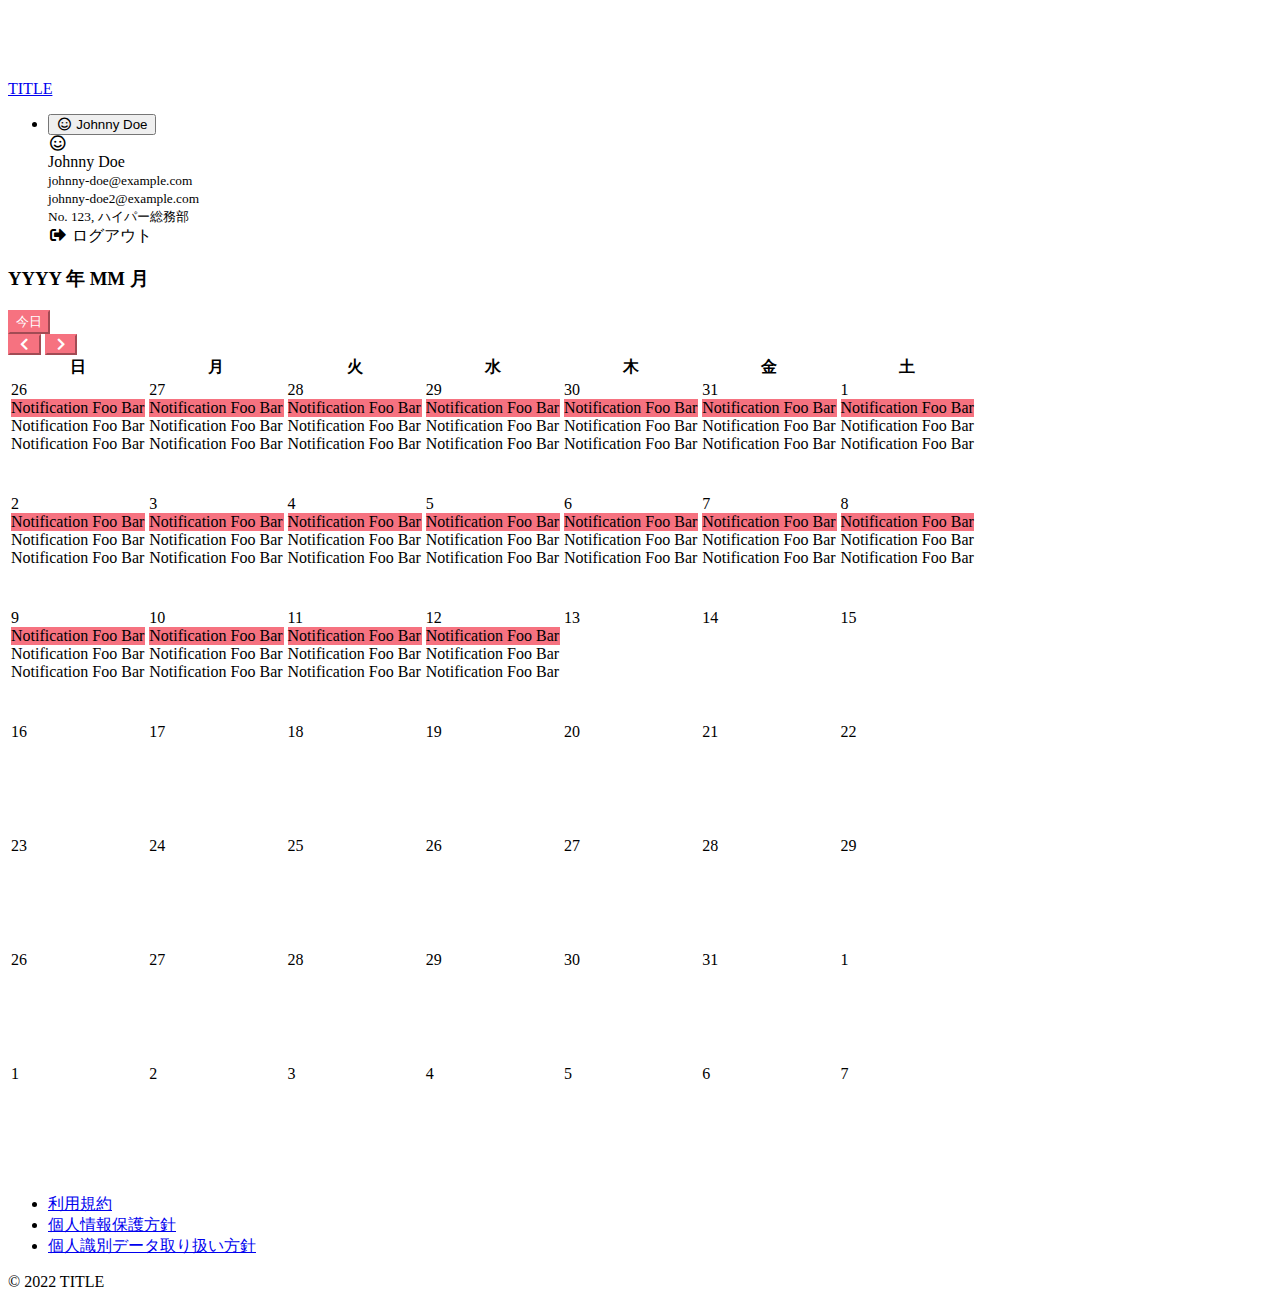
==== commit 12dad155: "🤡 overwrite-primary.css" ====
--- a/index.html
+++ b/index.html
@@ -15,6 +15,7 @@
       NOTE: Manually added css
     -->
     <link rel="stylesheet" href="./common.css">
+    <link rel="stylesheet" href="./overwrite-primary.css">
 
     <title>index.html</title>
   </head>
--- a/common.css
+++ b/common.css
@@ -30,51 +30,3 @@
 table td:hover {
   background-color: #ffe2e5;
 }
-
-/*
-  Bootstrap の色を一部編集。
-  これをすべて外しても、 Bootstrap default color へ戻るだけです。
-*/
-.btn-primary {
-  background-color: #f67280;
-  border-color:  #f67280;
-}
-.btn-primary:hover {
-  color: #fff;
-  background-color: #c95e68;
-  border-color: #c95e68;
-}
-.btn-outline-primary {
-  color: #f67280;
-  border-color: #f67280;
-}
-.btn-outline-primary:hover {
-  color: #fff;
-  background-color: #c95e68;
-  border-color: #c95e68;
-}
-.btn-check:checked+.btn-outline-primary {
-  color: #fff;
-  background-color: #f67280;
-  border-color: #f67280;
-}
-.bg-primary {
-  background-color: #f67280!important;
-}
-.alert-primary {
-  color: #664d03;
-  background-color: #fff6d4;
-  border-color: #fff2c9;
-}
-.link-primary {
-  color: #f67280;
-}
-.link-primary:focus, .link-primary:hover {
-  color: #c95e68;
-}
-.bg-info {
-  background-color: #F7AD19!important;
-}
-.bg-warning {
-  background-color: #429EBD!important;
-}
--- a/overwrite-primary.css
+++ b/overwrite-primary.css
@@ -0,0 +1,158 @@
+.alert-primary {
+  color: #df0e24;
+  background-color: #fff8f8;
+  border-color: #ffe3e6;
+}
+
+.alert-primary hr {
+  border-top-color: #ff106105;
+}
+
+.alert-primary .alert-link {
+  color: #af0b1c;
+}
+
+.badge-primary {
+  color: #fff;
+  background-color: #f67280;
+}
+
+.badge-primary[href]:hover, .badge-primary[href]:focus {
+  color: #fff;
+  background-color: #f24254;
+}
+
+.bg-primary {
+  background-color: #f67280 !important;
+}
+
+a.bg-primary:hover, a.bg-primary:focus,
+button.bg-primary:hover,
+button.bg-primary:focus {
+  background-color: #f24254 !important;
+}
+
+.border-primary {
+  border-color: #f67280 !important;
+}
+
+.btn-primary {
+  color: #fff;
+  background-color: #f67280;
+  border-color: #f67280;
+}
+
+.btn-primary:hover {
+  color: #fff;
+  background-color: #f35061;
+  border-color: #f24254;
+}
+
+.btn-primary:focus, .btn-primary.focus {
+  box-shadow: 0 0 0 0.2rem rgba(246, 114, 128, 0.5);
+}
+
+.btn-primary.disabled, .btn-primary:disabled {
+  color: #fff;
+  background-color: #f67280;
+  border-color: #f67280;
+}
+
+.btn-primary:not(:disabled):not(.disabled):active, .btn-primary:not(:disabled):not(.disabled).active, .show > .btn-primary.dropdown-toggle {
+  color: #fff;
+  background-color: #f24254;
+  border-color: #f23347;
+}
+
+.btn-primary:not(:disabled):not(.disabled):active:focus, .btn-primary:not(:disabled):not(.disabled).active:focus, .show > .btn-primary.dropdown-toggle:focus,
+.btn-check:checked+.btn-outline-primary:focus, .btn-check:focus+.btn-outline-primary {
+  box-shadow: 0 0 0 0.2rem rgba(246, 114, 128, 0.5);
+}
+
+.btn-outline-primary {
+  color: #f67280;
+  background-color: transparent;
+  border-color: #f67280;
+}
+
+.btn-outline-primary:hover {
+  color: #fff;
+  background-color: #f67280;
+  border-color: #f67280;
+}
+
+.btn-outline-primary:focus, .btn-outline-primary.focus {
+  box-shadow: 0 0 0 0.2rem rgba(246, 114, 128, 0.5);
+}
+
+.btn-outline-primary.disabled, .btn-outline-primary:disabled {
+  color: #f67280;
+  background-color: transparent;
+}
+
+.btn-outline-primary:not(:disabled):not(.disabled):active, .btn-outline-primary:not(:disabled):not(.disabled).active, .show > .btn-outline-primary.dropdown-toggle {
+  color: #fff;
+  background-color: #f67280;
+  border-color: #f67280;
+}
+
+.btn-outline-primary:not(:disabled):not(.disabled):active:focus, .btn-outline-primary:not(:disabled):not(.disabled).active:focus, .show > .btn-outline-primary.dropdown-toggle:focus {
+  box-shadow: 0 0 0 0.2rem rgba(246, 114, 128, 0.5);
+}
+
+.list-group-item-primary {
+  color: #df0e24;
+  background-color: #ffe3e6;
+}
+
+.list-group-item-primary.list-group-item-action:hover, .list-group-item-primary.list-group-item-action:focus {
+  color: #df0e24;
+  background-color: #ff106105;
+}
+
+.list-group-item-primary.list-group-item-action.active {
+  color: #fff;
+  background-color: #df0e24;
+  border-color: #df0e24;
+}
+
+.table-primary,
+.table-primary > th,
+.table-primary > td {
+  background-color: #ffe3e6;
+}
+
+.table-hover .table-primary:hover {
+  background-color: #ff106105;
+}
+
+.table-hover .table-primary:hover > td,
+.table-hover .table-primary:hover > th {
+  background-color: #ff106105;
+}
+
+.text-primary {
+  color: #f67280 !important;
+}
+
+a.text-primary:hover, a.text-primary:focus {
+  color: #f24254 !important;
+}
+
+.btn-check:checked+.btn-outline-primary {
+  color: #fff;
+  background-color: #f67280;
+  border-color: #f67280;
+}
+.btn-check:active+.btn-outline-primary {
+  color: #fff;
+  background-color: #c95e68;
+  border-color: #c95e68;
+}
+
+.link-primary {
+  color: #f67280;
+}
+.link-primary:focus, .link-primary:hover {
+  color: #c95e68;
+}
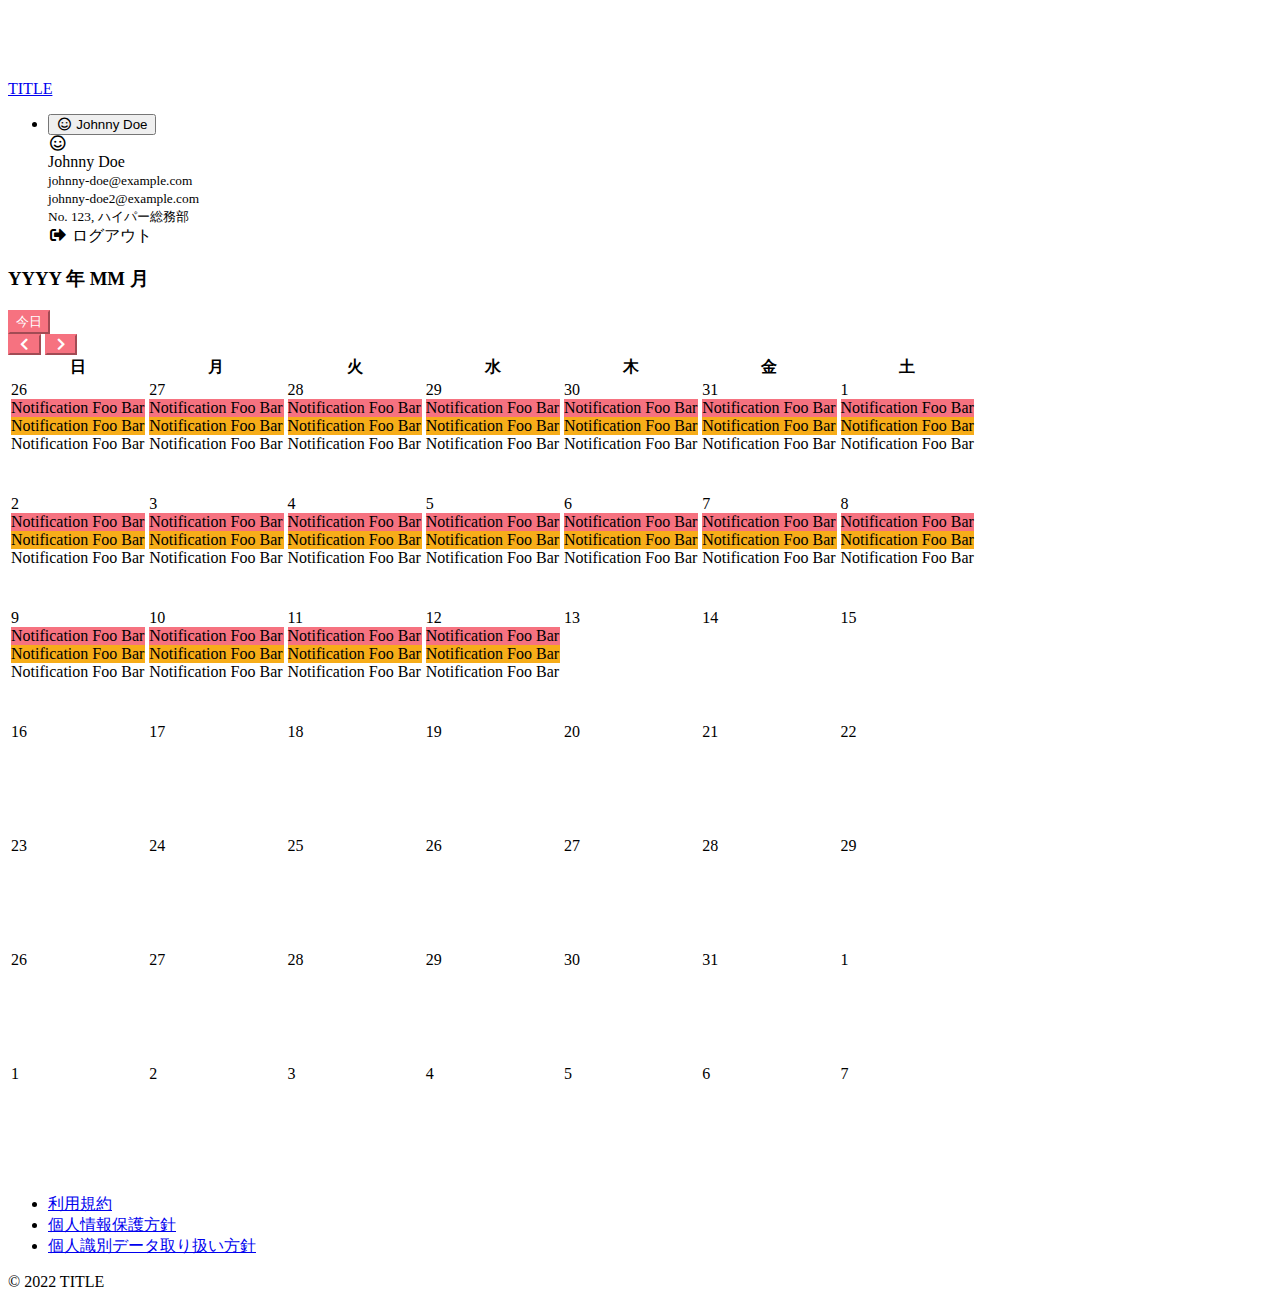
==== commit eda44f2e: "🤡 overwrite-info.css" ====
--- a/index.html
+++ b/index.html
@@ -16,6 +16,8 @@
     -->
     <link rel="stylesheet" href="./common.css">
     <link rel="stylesheet" href="./overwrite-primary.css">
+    <link rel="stylesheet" href="./overwrite-info.css">
+    <link rel="stylesheet" href="./overwrite-warning.css">
 
     <title>index.html</title>
   </head>
--- a/overwrite-info.css
+++ b/overwrite-info.css
@@ -0,0 +1,139 @@
+.alert-info {
+  color: #906205;
+  background-color: #fdf3de;
+  border-color: #fdecca;
+}
+
+.alert-info hr {
+  border-top-color: #fce3b1;
+}
+
+.alert-info .alert-link {
+  color: #5f4003;
+}
+
+.badge-info {
+  color: #212529;
+  background-color: #F7AD19;
+}
+
+.badge-info[href]:hover, .badge-info[href]:focus {
+  color: #212529;
+  background-color: #d59007;
+}
+
+.bg-info {
+  background-color: #F7AD19 !important;
+}
+
+a.bg-info:hover, a.bg-info:focus,
+button.bg-info:hover,
+button.bg-info:focus {
+  background-color: #d59007 !important;
+}
+
+.border-info {
+  border-color: #F7AD19 !important;
+}
+
+.btn-info {
+  color: #212529;
+  background-color: #F7AD19;
+  border-color: #F7AD19;
+}
+
+.btn-info:hover {
+  color: #212529;
+  background-color: #e49a07;
+  border-color: #d59007;
+}
+
+.btn-info:focus, .btn-info.focus {
+  box-shadow: 0 0 0 0.2rem rgba(247, 173, 25, 0.5);
+}
+
+.btn-info.disabled, .btn-info:disabled {
+  color: #212529;
+  background-color: #F7AD19;
+  border-color: #F7AD19;
+}
+
+.btn-info:not(:disabled):not(.disabled):active, .btn-info:not(:disabled):not(.disabled).active, .show > .btn-info.dropdown-toggle {
+  color: #212529;
+  background-color: #d59007;
+  border-color: #c68606;
+}
+
+.btn-info:not(:disabled):not(.disabled):active:focus, .btn-info:not(:disabled):not(.disabled).active:focus, .show > .btn-info.dropdown-toggle:focus {
+  box-shadow: 0 0 0 0.2rem rgba(247, 173, 25, 0.5);
+}
+
+.btn-outline-info {
+  color: #F7AD19;
+  background-color: transparent;
+  border-color: #F7AD19;
+}
+
+.btn-outline-info:hover {
+  color: #212529;
+  background-color: #F7AD19;
+  border-color: #F7AD19;
+}
+
+.btn-outline-info:focus, .btn-outline-info.focus {
+  box-shadow: 0 0 0 0.2rem rgba(247, 173, 25, 0.5);
+}
+
+.btn-outline-info.disabled, .btn-outline-info:disabled {
+  color: #F7AD19;
+  background-color: transparent;
+}
+
+.btn-outline-info:not(:disabled):not(.disabled):active, .btn-outline-info:not(:disabled):not(.disabled).active, .show > .btn-outline-info.dropdown-toggle {
+  color: #212529;
+  background-color: #F7AD19;
+  border-color: #F7AD19;
+}
+
+.btn-outline-info:not(:disabled):not(.disabled):active:focus, .btn-outline-info:not(:disabled):not(.disabled).active:focus, .show > .btn-outline-info.dropdown-toggle:focus {
+  box-shadow: 0 0 0 0.2rem rgba(247, 173, 25, 0.5);
+}
+
+.list-group-item-info {
+  color: #906205;
+  background-color: #fdecca;
+}
+
+.list-group-item-info.list-group-item-action:hover, .list-group-item-info.list-group-item-action:focus {
+  color: #906205;
+  background-color: #fce3b1;
+}
+
+.list-group-item-info.list-group-item-action.active {
+  color: #212529;
+  background-color: #906205;
+  border-color: #906205;
+}
+
+.table-info,
+.table-info > th,
+.table-info > td {
+  background-color: #fdecca;
+}
+
+.table-hover .table-info:hover {
+  background-color: #fce3b1;
+}
+
+.table-hover .table-info:hover > td,
+.table-hover .table-info:hover > th {
+  background-color: #fce3b1;
+}
+
+.text-info {
+  color: #F7AD19 !important;
+}
+
+a.text-info:hover, a.text-info:focus {
+  color: #d59007 !important;
+}
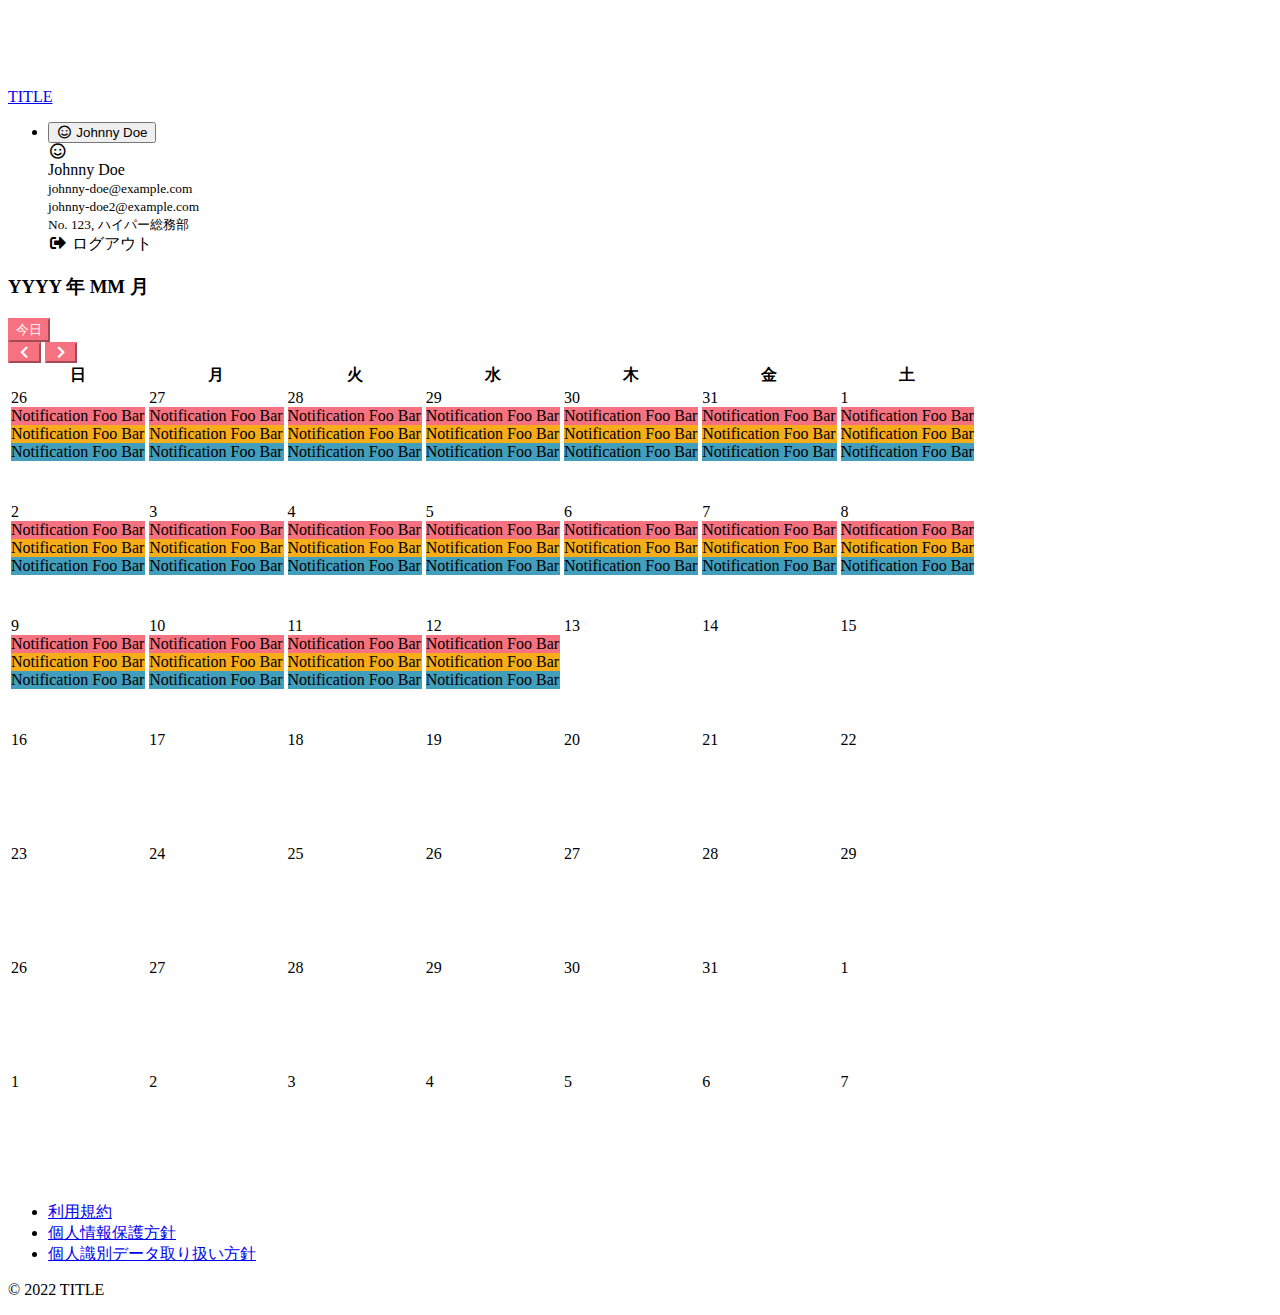
==== commit 133733ef: "💡 Comments for dev" ====
--- a/index.html
+++ b/index.html
@@ -22,7 +22,10 @@
     <title>index.html</title>
   </head>
   <body>
-    <!-- Fixed navbar -->
+    <!--
+      Fixed navbar
+      This part is common among index.html and application.html
+    -->
     <nav class="shadow navbar navbar-expand navbar-light fixed-top bg-light px-3">
       <!-- Page title -->
       <div class="container-fluid">
@@ -65,6 +68,9 @@
       </div>
     </nav>
 
+    <!--
+      This part is main container of index.html
+    -->
     <main class="container">
       <div class="d-flex justify-content-between align-items-center">
         <h3 class="my-0">YYYY 年 MM 月</h3>
@@ -731,6 +737,10 @@
       </div>
     </main>
 
+    <!--
+      Footer
+      This part is common among index.html and application.html
+    -->
     <footer class="py-3 my-4">
       <ul class="nav justify-content-center border-bottom pb-3 mb-3 small">
         <li class="nav-item">
--- a/common.css
+++ b/common.css
@@ -1,32 +1,32 @@
-/* Fixed navbar を利用しているため、 body 部を下げています。 */
+/* Dedicate body as fixed navbar is used. */
 body {
   min-height: 50rem;
-  padding-top: 4.5rem;
+  padding-top: 5rem;
 }
 
 /*
-  幅が狭いとき dropdown-menu を幅いっぱいにするスタイルです。
-  NOTE: 576px は bootstrap の sm の幅。
+  These styles are for dropdown in the navbar.
+  When mobile size, dropdown-menu gets w-100.
+  NOTE: 576px is "sm" of Bootstrap.
 */
 @media (max-width: 576px) {
-  /* .position-static 付与と同効果です。 */
+  /* .position-static */
   nav li.dropdown {
     position: static !important;
   }
-
-  /* .w-100 付与と同効果です。 */
+  /* .w-100 */
   nav div.dropdown-menu {
     width: 99% !important;
   }
 }
 /*
-  平時の幅です。
-  NOTE: bootstrap-datepicker にも dropdown-menu が使われるため、 nav を指定しています。
+  When normal.
 */
 nav div.dropdown-menu {
   width: 20rem;
 }
 
+/* For table. */
 table td:hover {
   background-color: #ffe2e5;
 }
--- a/overwrite-primary.css
+++ b/overwrite-primary.css
@@ -1,3 +1,7 @@
+/*
+  This css is in charge of overwrite Bootstrap color "primary."
+*/
+
 .alert-primary {
   color: #df0e24;
   background-color: #fff8f8;
@@ -42,13 +46,18 @@
   border-color: #f67280;
 }
 
-.btn-primary:hover {
+.btn-primary:hover, .btn-primary:focus {
   color: #fff;
   background-color: #f35061;
   border-color: #f24254;
 }
 
-.btn-primary:focus, .btn-primary.focus {
+.btn-primary:focus, .btn-primary.focus,
+.btn-primary:not(:disabled):not(.disabled):active:focus, .btn-primary:not(:disabled):not(.disabled).active:focus,
+.show > .btn-primary.dropdown-toggle:focus,
+.btn-check:checked+.btn-outline-primary:focus
+.btn-check:focus+.btn-primary, .btn-check:focus+.btn-outline-primary,
+.btn-outline-primary:focus, .btn-outline-primary.focus {
   box-shadow: 0 0 0 0.2rem rgba(246, 114, 128, 0.5);
 }
 
@@ -64,10 +73,7 @@
   border-color: #f23347;
 }
 
-.btn-primary:not(:disabled):not(.disabled):active:focus, .btn-primary:not(:disabled):not(.disabled).active:focus, .show > .btn-primary.dropdown-toggle:focus,
-.btn-check:checked+.btn-outline-primary:focus, .btn-check:focus+.btn-outline-primary {
-  box-shadow: 0 0 0 0.2rem rgba(246, 114, 128, 0.5);
-}
+
 
 .btn-outline-primary {
   color: #f67280;
@@ -81,10 +87,6 @@
   border-color: #f67280;
 }
 
-.btn-outline-primary:focus, .btn-outline-primary.focus {
-  box-shadow: 0 0 0 0.2rem rgba(246, 114, 128, 0.5);
-}
-
 .btn-outline-primary.disabled, .btn-outline-primary:disabled {
   color: #f67280;
   background-color: transparent;
@@ -96,7 +98,7 @@
   border-color: #f67280;
 }
 
-.btn-outline-primary:not(:disabled):not(.disabled):active:focus, .btn-outline-primary:not(:disabled):not(.disabled).active:focus, .show > .btn-outline-primary.dropdown-toggle:focus {
+.btn-outline-primary:not(:disabled):not(.disabled):active:focus, .btn-outline-primary:not(:disabled):not(.disabled).active:focus, .show > .btn-outline-primary.dropdown-toggle:focus, .btn-check:focus+.btn, .btn:focus {
   box-shadow: 0 0 0 0.2rem rgba(246, 114, 128, 0.5);
 }
 
--- a/overwrite-info.css
+++ b/overwrite-info.css
@@ -1,3 +1,7 @@
+/*
+  This css is in charge of overwrite Bootstrap color "info."
+*/
+
 .alert-info {
   color: #906205;
   background-color: #fdf3de;
--- a/overwrite-warning.css
+++ b/overwrite-warning.css
@@ -0,0 +1,143 @@
+/*
+  This css is in charge of overwrite Bootstrap color "warning."
+*/
+
+.alert-warning {
+  color: #225262;
+  background-color: #d9ebf1;
+  border-color: #cae3ec;
+}
+
+.alert-warning hr {
+  border-top-color: #b7dae5;
+}
+
+.alert-warning .alert-link {
+  color: #15323c;
+}
+
+.badge-warning {
+  color: #212529;
+  background-color: #429EBD;
+}
+
+.badge-warning[href]:hover, .badge-warning[href]:focus {
+  color: #212529;
+  background-color: #347e97;
+}
+
+.bg-warning {
+  background-color: #429EBD !important;
+}
+
+a.bg-warning:hover, a.bg-warning:focus,
+button.bg-warning:hover,
+button.bg-warning:focus {
+  background-color: #347e97 !important;
+}
+
+.border-warning {
+  border-color: #429EBD !important;
+}
+
+.btn-warning {
+  color: #212529;
+  background-color: #429EBD;
+  border-color: #429EBD;
+}
+
+.btn-warning:hover {
+  color: #212529;
+  background-color: #3887a2;
+  border-color: #347e97;
+}
+
+.btn-warning:focus, .btn-warning.focus {
+  box-shadow: 0 0 0 0.2rem rgba(66, 158, 189, 0.5);
+}
+
+.btn-warning.disabled, .btn-warning:disabled {
+  color: #212529;
+  background-color: #429EBD;
+  border-color: #429EBD;
+}
+
+.btn-warning:not(:disabled):not(.disabled):active, .btn-warning:not(:disabled):not(.disabled).active, .show > .btn-warning.dropdown-toggle {
+  color: #212529;
+  background-color: #347e97;
+  border-color: #30748b;
+}
+
+.btn-warning:not(:disabled):not(.disabled):active:focus, .btn-warning:not(:disabled):not(.disabled).active:focus, .show > .btn-warning.dropdown-toggle:focus {
+  box-shadow: 0 0 0 0.2rem rgba(66, 158, 189, 0.5);
+}
+
+.btn-outline-warning {
+  color: #429EBD;
+  background-color: transparent;
+  border-color: #429EBD;
+}
+
+.btn-outline-warning:hover {
+  color: #212529;
+  background-color: #429EBD;
+  border-color: #429EBD;
+}
+
+.btn-outline-warning:focus, .btn-outline-warning.focus {
+  box-shadow: 0 0 0 0.2rem rgba(66, 158, 189, 0.5);
+}
+
+.btn-outline-warning.disabled, .btn-outline-warning:disabled {
+  color: #429EBD;
+  background-color: transparent;
+}
+
+.btn-outline-warning:not(:disabled):not(.disabled):active, .btn-outline-warning:not(:disabled):not(.disabled).active, .show > .btn-outline-warning.dropdown-toggle {
+  color: #212529;
+  background-color: #429EBD;
+  border-color: #429EBD;
+}
+
+.btn-outline-warning:not(:disabled):not(.disabled):active:focus, .btn-outline-warning:not(:disabled):not(.disabled).active:focus, .show > .btn-outline-warning.dropdown-toggle:focus {
+  box-shadow: 0 0 0 0.2rem rgba(66, 158, 189, 0.5);
+}
+
+.list-group-item-warning {
+  color: #225262;
+  background-color: #cae3ec;
+}
+
+.list-group-item-warning.list-group-item-action:hover, .list-group-item-warning.list-group-item-action:focus {
+  color: #225262;
+  background-color: #b7dae5;
+}
+
+.list-group-item-warning.list-group-item-action.active {
+  color: #212529;
+  background-color: #225262;
+  border-color: #225262;
+}
+
+.table-warning,
+.table-warning > th,
+.table-warning > td {
+  background-color: #cae3ec;
+}
+
+.table-hover .table-warning:hover {
+  background-color: #b7dae5;
+}
+
+.table-hover .table-warning:hover > td,
+.table-hover .table-warning:hover > th {
+  background-color: #b7dae5;
+}
+
+.text-warning {
+  color: #429EBD !important;
+}
+
+a.text-warning:hover, a.text-warning:focus {
+  color: #347e97 !important;
+}
